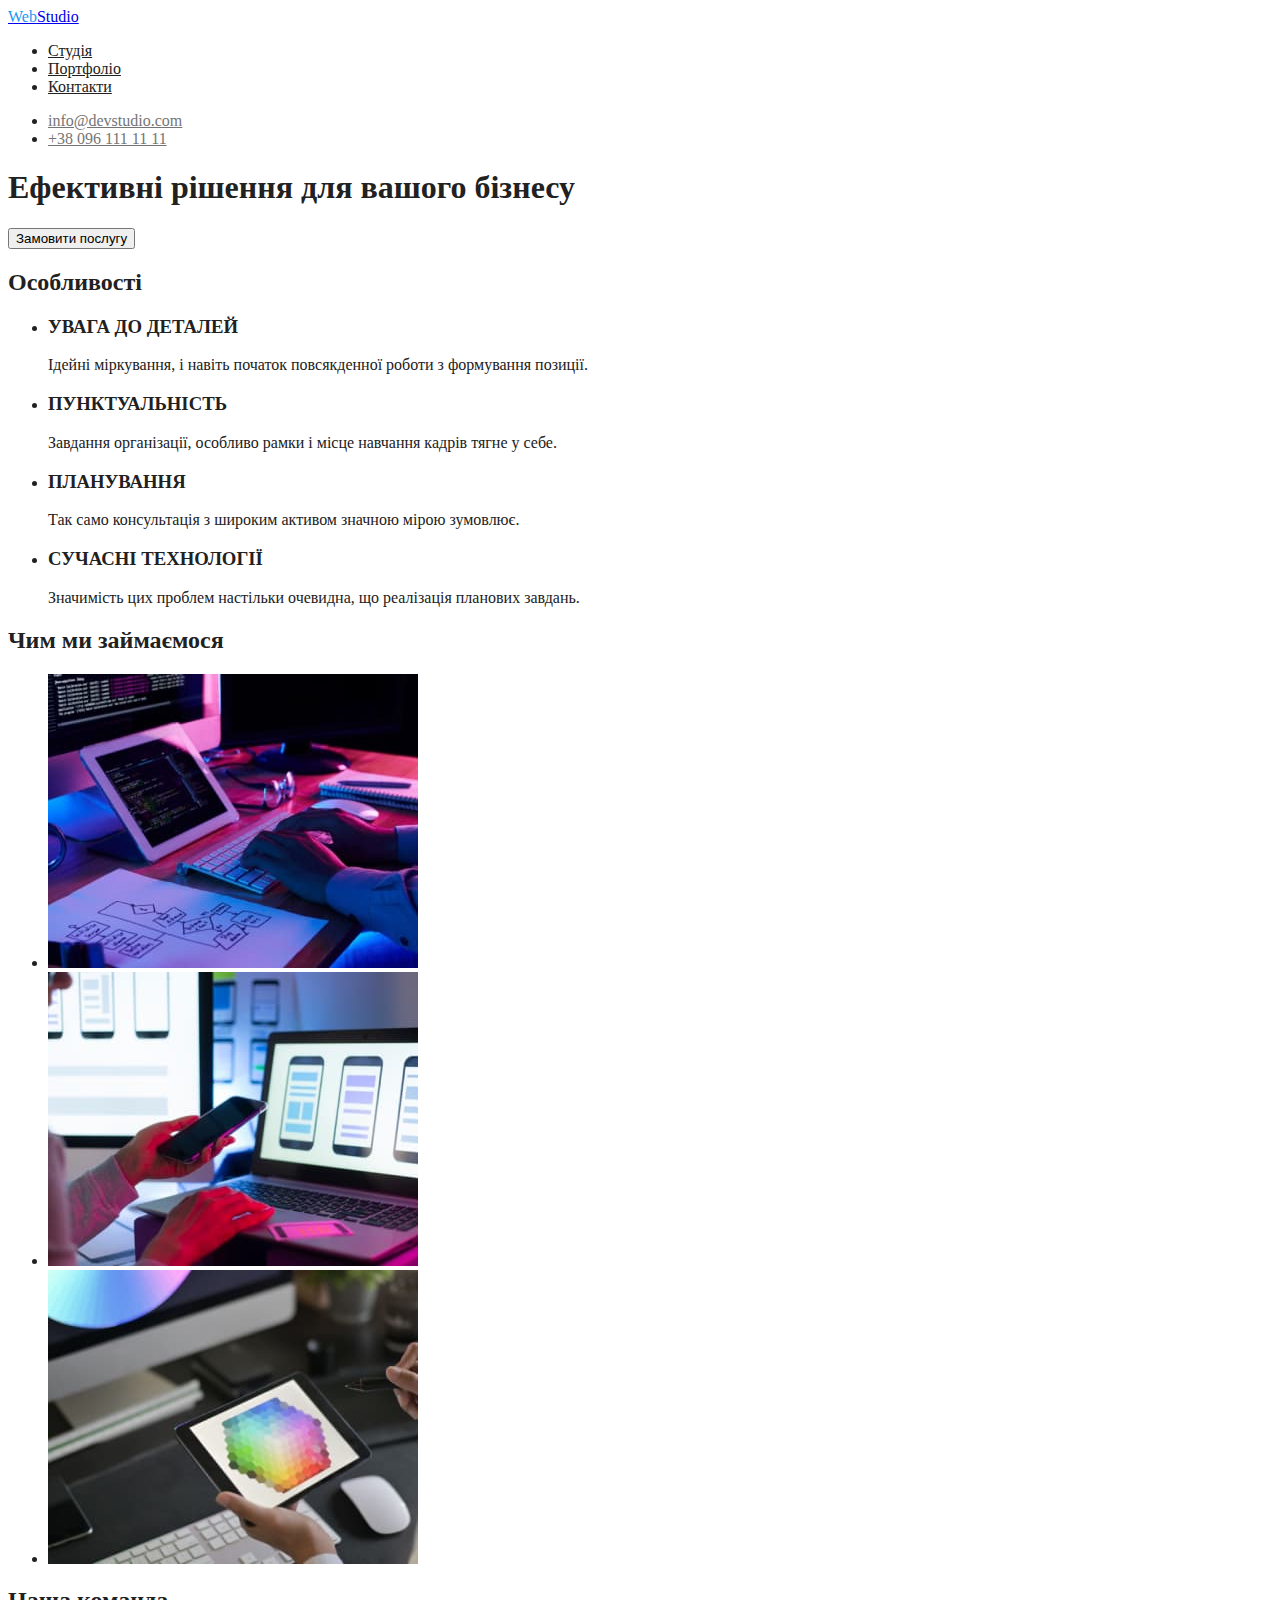
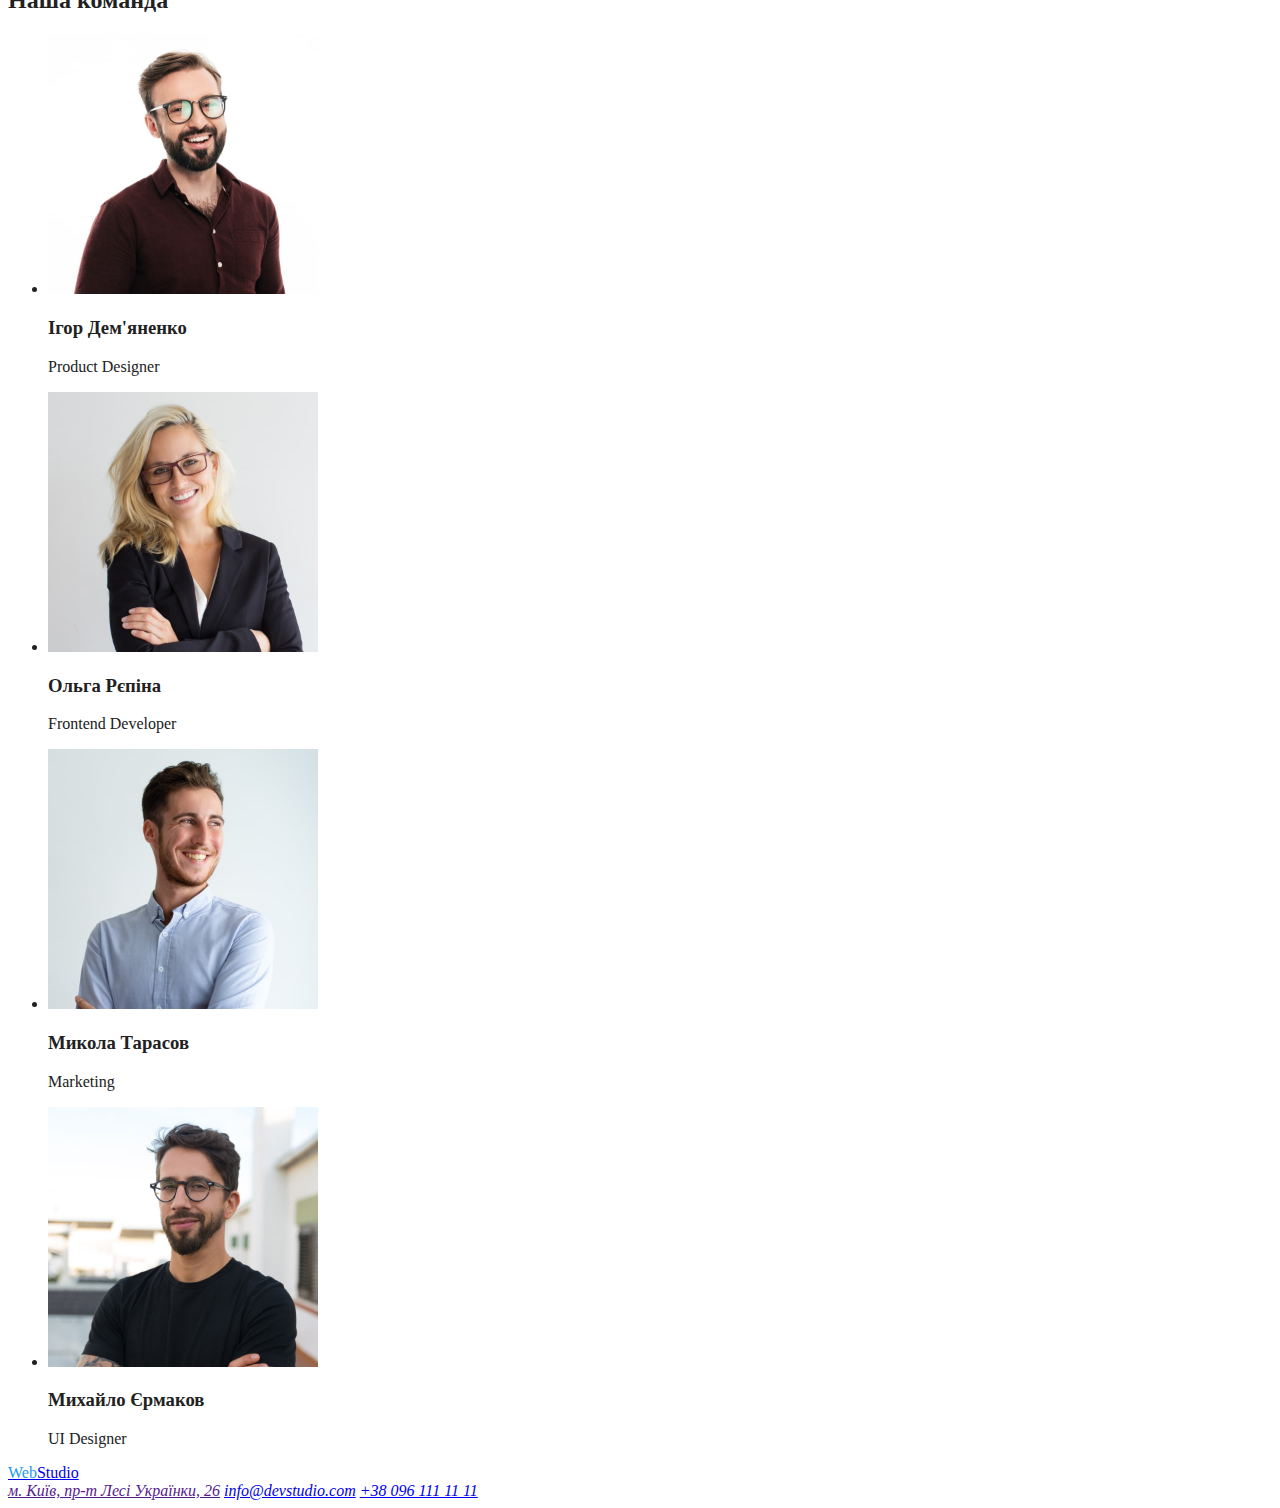
==== index.html @ 96203dfd "Update index.html" ====
<!DOCTYPE html>
<html lang="en">

<head>
  <meta charset="UTF-8" />
  <meta http-equiv="X-UA-Compatible" content="IE=edge" />
  <meta name="viewport" content="width=device-width, initial-scale=1.0" />
  <title>WebStudio</title>
  <link rel="stylesheet" href="./css/styles.css">
</head>

<body>
  <!-- Шапка -->
  <header>
    <a href="/"><span class="logo">Web</span><span class="logo-header">Studio</span></a>
    <nav>
      <ul>
        <li><a class="navigation" href="">Студія</a></li>
        <li><a class="navigation" href="">Портфоліо</a></li>
        <li><a class="navigation" href="">Контакти</a></li>
      </ul>
    </nav>
    <ul>
      <li><a class="contacts" href="mailto:info@devstudio.com">info@devstudio.com</a></li>
      <li><a class="contacts" href="tel:+380961111111">+38 096 111 11 11</a></li>
    </ul>
  </header>

  <!-- Головний контент -->

  <main>
    <section class="hero">
      <div>
        <h1 class="hero-title">Ефективні рішення для вашого бізнесу</h1>
        <button class="button" type="button">Замовити послугу</button>
      </div>
    </section>

    <!-- Блок Особливості -->

    <section class="section">
      <h2 class="section-title">Особливості</h2>
      <ul class="features">
        <li>
          <h3 class="feature-title">УВАГА ДО ДЕТАЛЕЙ</h3>
          <p class="feature-text">
            Ідейні міркування, і навіть початок повсякденної роботи з
            формування позиції.
          </p>
        </li>
        <li>
          <h3 class="feature-title">ПУНКТУАЛЬНІСТЬ</h3>
          <p class="feature-text">
            Завдання організації, особливо рамки і місце навчання кадрів тягне
            у себе.
          </p>
        </li>
        <li>
          <h3 class="feature-title">ПЛАНУВАННЯ</h3>
          <p class="feature-text">
            Так само консультація з широким активом значною мірою зумовлює.
          </p>
        </li>
        <li>
          <h3 class="feature-title">СУЧАСНІ ТЕХНОЛОГІЇ</h3>
          <p class="feature-text">
            Значимість цих проблем настільки очевидна, що реалізація планових
            завдань.
          </p>
        </li>
      </ul>
    </section>

    <!-- Блок Чим займаємось -->

    <section class="section">
      <h2 class="direction-title">Чим ми займаємося</h2>
      <ul>
        <li>
          <img src="./images/desktop.jpg" alt="Веб-дизайн для ПК" width="370" />
        </li>
        <li>
          <img src="./images/mobile.jpg" alt="Веб-дизайн для смартфонів" width="370" />
        </li>
        <li>
          <img src="./images/tab.jpg" alt="Веб-дизайн для планшетів" width="370" />
        </li>
      </ul>
    </section>

    <!-- Блок Наша команда -->

    <section class="section">
      <h2 class="team">Наша команда</h2>
      <ul>
        <li>
          <img src="./images/ihordemianenko.jpg" alt="Фото Ігор Дем'яненко" width="270" />
          <h3 class="team-title">Ігор Дем'яненко</h3>
          <p class="team-text">Product Designer</p>
        </li>
        <li>
          <img src="./images/olgarepina.jpg" alt="Фото Ольга Рєпіна" width="270" />
          <h3 class="team-title">Ольга Рєпіна</h3>
          <p class="team-text">Frontend Developer</p>
        </li>
        <li>
          <img src="./images/mykolatarasov.jpg" alt="Фото Микола Тарасов" width="270" />
          <h3 class="team-title">Микола Тарасов</h3>
          <p class="team-text">Marketing</p>
        </li>
        <li>
          <img src="./images/mykhailoermakov.jpg" alt="Фото Михайло Єрмаков" width="270" />
          <h3 class="team-title">Михайло Єрмаков</h3>
          <p class="team-text">UI Designer</p>
        </li>
      </ul>
    </section>
  </main>
  <!-- Футер -->
  <footer class="footer">
    <a href="/"><span class="logo">Web</span><span class="logo-footer">Studio</span></a>
    <address>
      <a class="footer-adress" href="">м. Київ, пр-т Лесі Українки, 26</a>
      <a class="footer-mail" href="mailto:info@devstudio.com">info@devstudio.com</a>
      <a class="footer-phone" href="tel:+380961111111">+38 096 111 11 11</a>
    </address>
  </footer>
</body>

</html>
---- css/styles.css ----
/* чорний колір заголовків #212121 */
/* білий колір тексту #FFFFFF */
/* чорний колір лого "Studio" #000000 */
/* синій колір акценту + лого "WEB" #2196F3 */
/* колір посилання і телефону в шапці + параграфи #757575 */
/* колір посилання і телефону в футер rgba(255, 255, 255, 0.6) */

:root {
	--maim-text-color: #212121;
	--accent-color: #2196f3;
	--logo-black: #000000;
	--white-color: #ffffff;
	--header-color: #757575;
	--footer-color: rgba(255, 255, 255, 0.6);
}

body {
	color: var(--maim-text-color);
}

/*  Шапка  */

.logo {
	color: var(--accent-color);
}

.navigation {
	color: var(--maim-text-color);
}

.contacts {
	color: var(--header-color);
}

.navigation:hover,
.navigation:focus,
.contacts:hover,
.contacts:focus {
	color: var(--accent-color);
}

/* Головний контент */

/* Блок Особливості */
.section-text {
	color: var(--header-color);
}
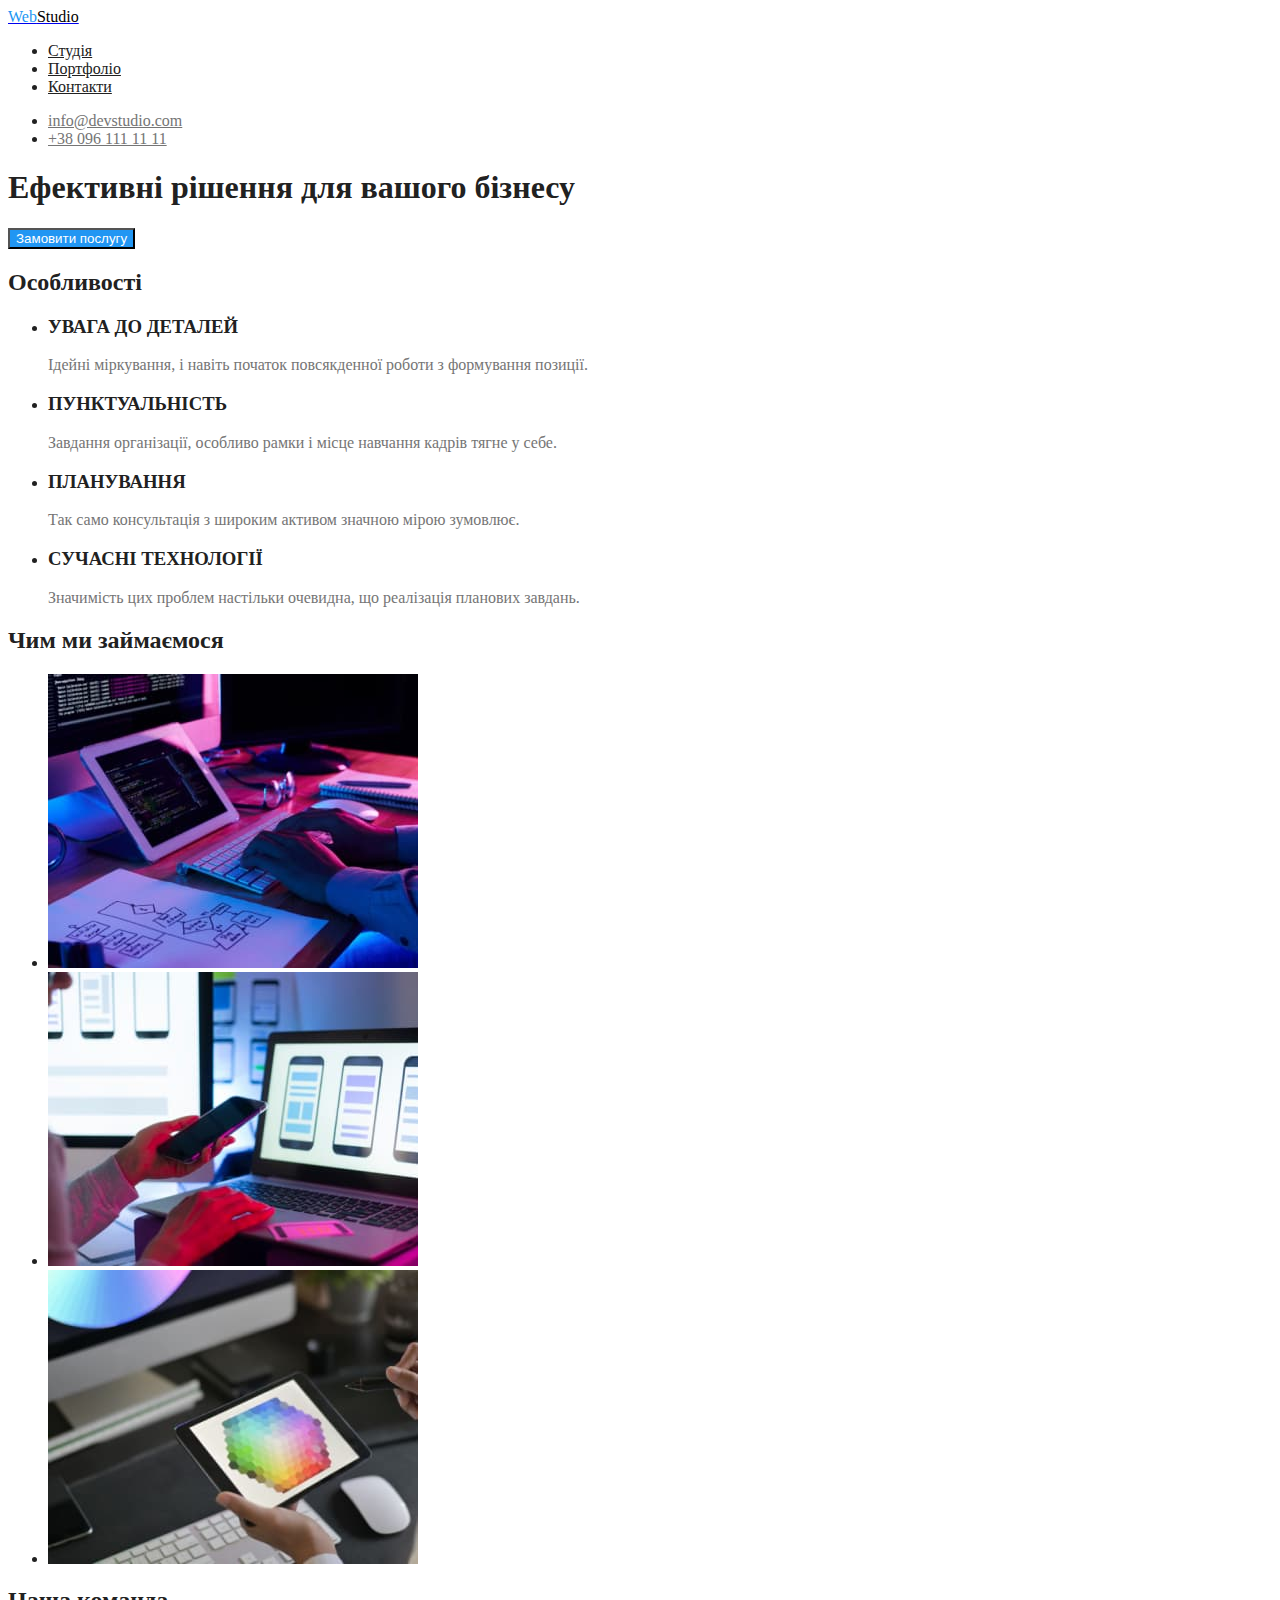
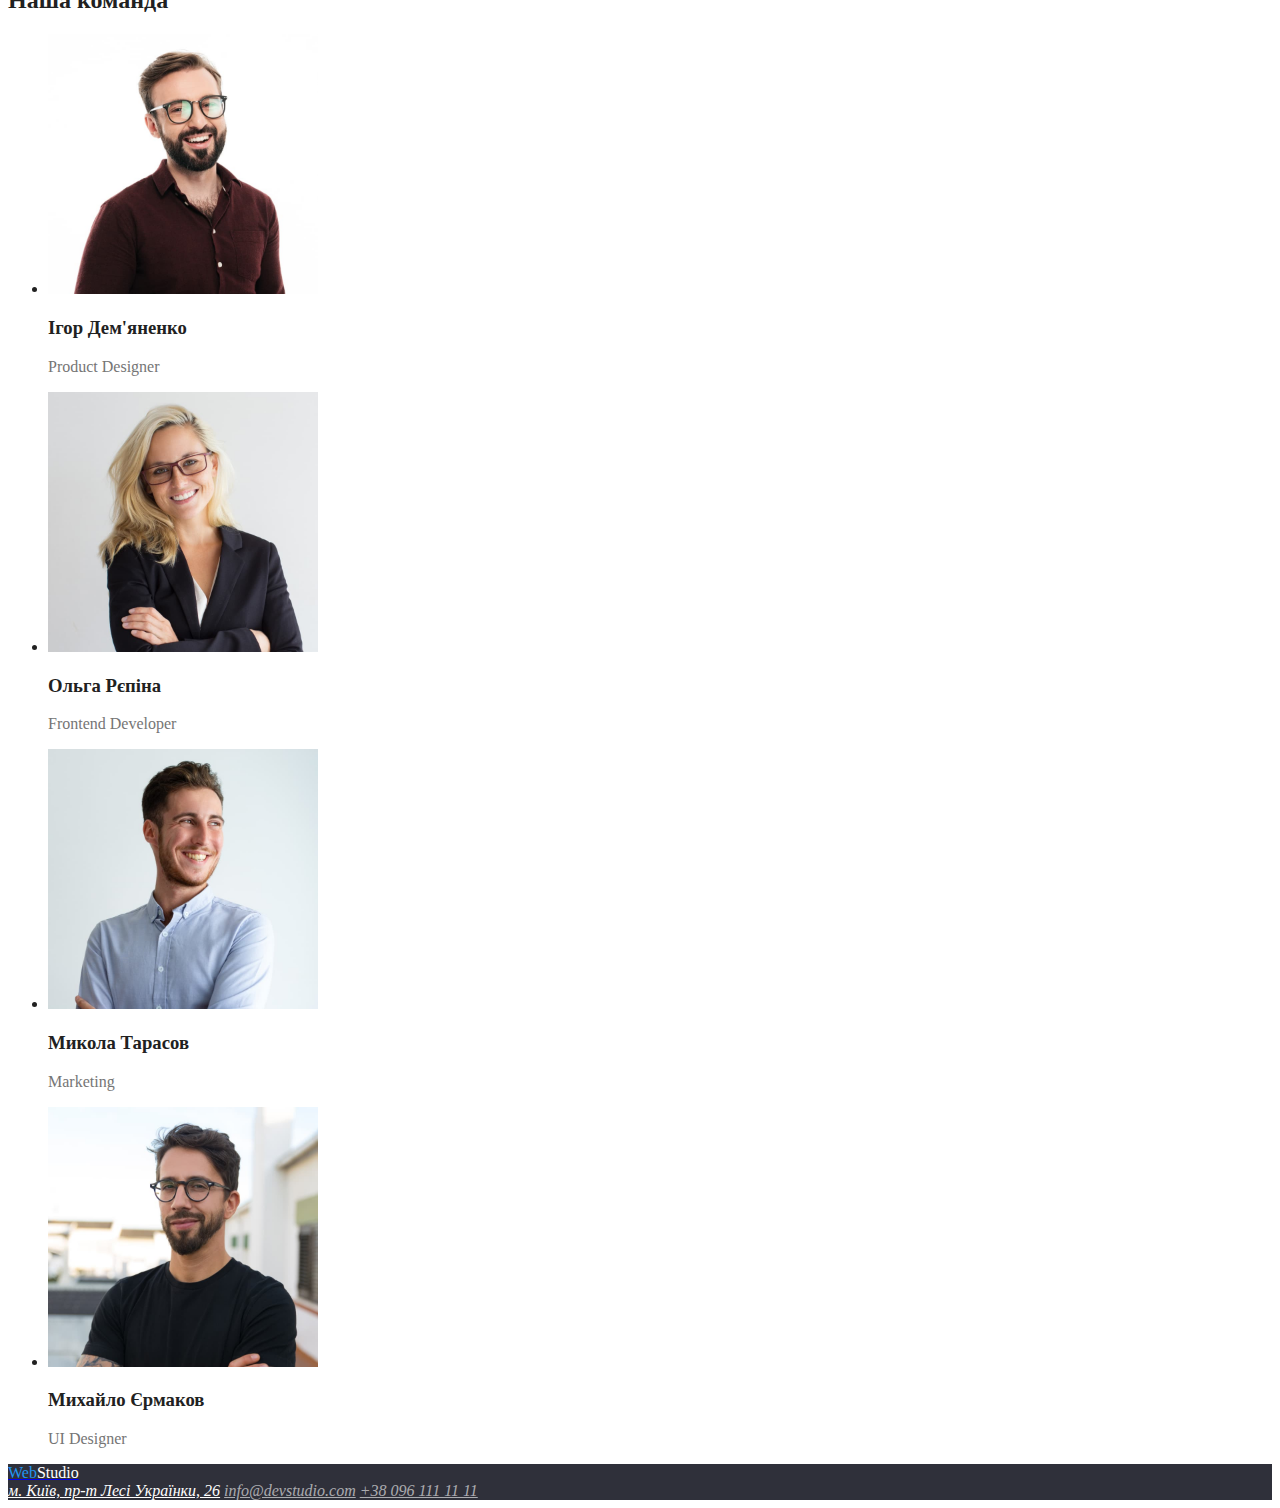
==== commit 18411e17: "Update index.html" ====
--- a/index.html
+++ b/index.html
@@ -10,13 +10,15 @@
 </head>
 
 <body>
+
   <!-- Шапка -->
+
   <header>
-    <a href="/"><span class="logo">Web</span><span class="logo-header">Studio</span></a>
+    <a href="./index.html"><span class="logo">Web</span><span class="logo-header">Studio</span></a>
     <nav>
       <ul>
-        <li><a class="navigation" href="">Студія</a></li>
-        <li><a class="navigation" href="">Портфоліо</a></li>
+        <li><a class="navigation" href="./index.html">Студія</a></li>
+        <li><a class="navigation" href="./portfolio.html">Портфоліо</a></li>
         <li><a class="navigation" href="">Контакти</a></li>
       </ul>
     </nav>
@@ -74,16 +76,16 @@
     <!-- Блок Чим займаємось -->
 
     <section class="section">
-      <h2 class="direction-title">Чим ми займаємося</h2>
+      <h2 class="section-title">Чим ми займаємося</h2>
       <ul>
         <li>
-          <img src="./images/desktop.jpg" alt="Веб-дизайн для ПК" width="370" />
+          <img src="./images/webstudio/desktop.jpg" alt="Веб-дизайн для ПК" width="370" />
         </li>
         <li>
-          <img src="./images/mobile.jpg" alt="Веб-дизайн для смартфонів" width="370" />
+          <img src="./images/webstudio/mobile.jpg" alt="Веб-дизайн для смартфонів" width="370" />
         </li>
         <li>
-          <img src="./images/tab.jpg" alt="Веб-дизайн для планшетів" width="370" />
+          <img src="./images/webstudio/tab.jpg" alt="Веб-дизайн для планшетів" width="370" />
         </li>
       </ul>
     </section>
@@ -91,32 +93,34 @@
     <!-- Блок Наша команда -->
 
     <section class="section">
-      <h2 class="team">Наша команда</h2>
-      <ul>
+      <h2 class="section-title">Наша команда</h2>
+      <ul class="team">
         <li>
-          <img src="./images/ihordemianenko.jpg" alt="Фото Ігор Дем'яненко" width="270" />
+          <img src="./images/webstudio/ihordemianenko.jpg" alt="Фото Ігор Дем'яненко" width="270" />
           <h3 class="team-title">Ігор Дем'яненко</h3>
           <p class="team-text">Product Designer</p>
         </li>
         <li>
-          <img src="./images/olgarepina.jpg" alt="Фото Ольга Рєпіна" width="270" />
+          <img src="./images/webstudio/olgarepina.jpg" alt="Фото Ольга Рєпіна" width="270" />
           <h3 class="team-title">Ольга Рєпіна</h3>
           <p class="team-text">Frontend Developer</p>
         </li>
         <li>
-          <img src="./images/mykolatarasov.jpg" alt="Фото Микола Тарасов" width="270" />
+          <img src="./images/webstudio/mykolatarasov.jpg" alt="Фото Микола Тарасов" width="270" />
           <h3 class="team-title">Микола Тарасов</h3>
           <p class="team-text">Marketing</p>
         </li>
         <li>
-          <img src="./images/mykhailoermakov.jpg" alt="Фото Михайло Єрмаков" width="270" />
+          <img src="./images/webstudio/mykhailoermakov.jpg" alt="Фото Михайло Єрмаков" width="270" />
           <h3 class="team-title">Михайло Єрмаков</h3>
           <p class="team-text">UI Designer</p>
         </li>
       </ul>
     </section>
   </main>
+
   <!-- Футер -->
+
   <footer class="footer">
     <a href="/"><span class="logo">Web</span><span class="logo-footer">Studio</span></a>
     <address>
--- a/css/styles.css
+++ b/css/styles.css
@@ -6,32 +6,35 @@
 /* колір посилання і телефону в футер rgba(255, 255, 255, 0.6) */
 
 :root {
-	--maim-text-color: #212121;
+	--main-color: #212121;
 	--accent-color: #2196f3;
-	--logo-black: #000000;
+	--logo-header: #000000;
 	--white-color: #ffffff;
-	--header-color: #757575;
-	--footer-color: rgba(255, 255, 255, 0.6);
+	--background-color: #f5f4fa;
+	--header-paragraph-color: #757575;
+	--white-trasparent: rgba(255, 255, 255, 0.6);
+	--footer-background-color: #2f303a;
 }
 
 body {
-	color: var(--maim-text-color);
+	color: var(--main-color);
 }
 
 /*  Шапка  */
 
-.logo {
-	color: var(--accent-color);
+.logo-header {
+	color: var(--logo-header);
 }
 
 .navigation {
-	color: var(--maim-text-color);
+	color: var(--main-color);
 }
 
 .contacts {
-	color: var(--header-color);
+	color: var(--header-paragraph-color);
 }
 
+.logo,
 .navigation:hover,
 .navigation:focus,
 .contacts:hover,
@@ -41,7 +44,34 @@
 
 /* Головний контент */
 
+.button {
+	color: var(--white-color);
+	background-color: var(--accent-color);
+}
 /* Блок Особливості */
-.section-text {
-	color: var(--header-color);
+
+.feature-text {
+	color: var(--header-paragraph-color);
 }
+
+/* Блок Чим займаємось */
+
+/* Наша команда */
+
+.team-text {
+	color: var(--header-paragraph-color);
+}
+
+/* Футер */
+.footer {
+	background-color: var(--footer-background-color);
+}
+.logo-footer,
+.footer-adress {
+	color: var(--white-color);
+}
+
+.footer-mail,
+.footer-phone {
+	color: var(--white-trasparent);
+}
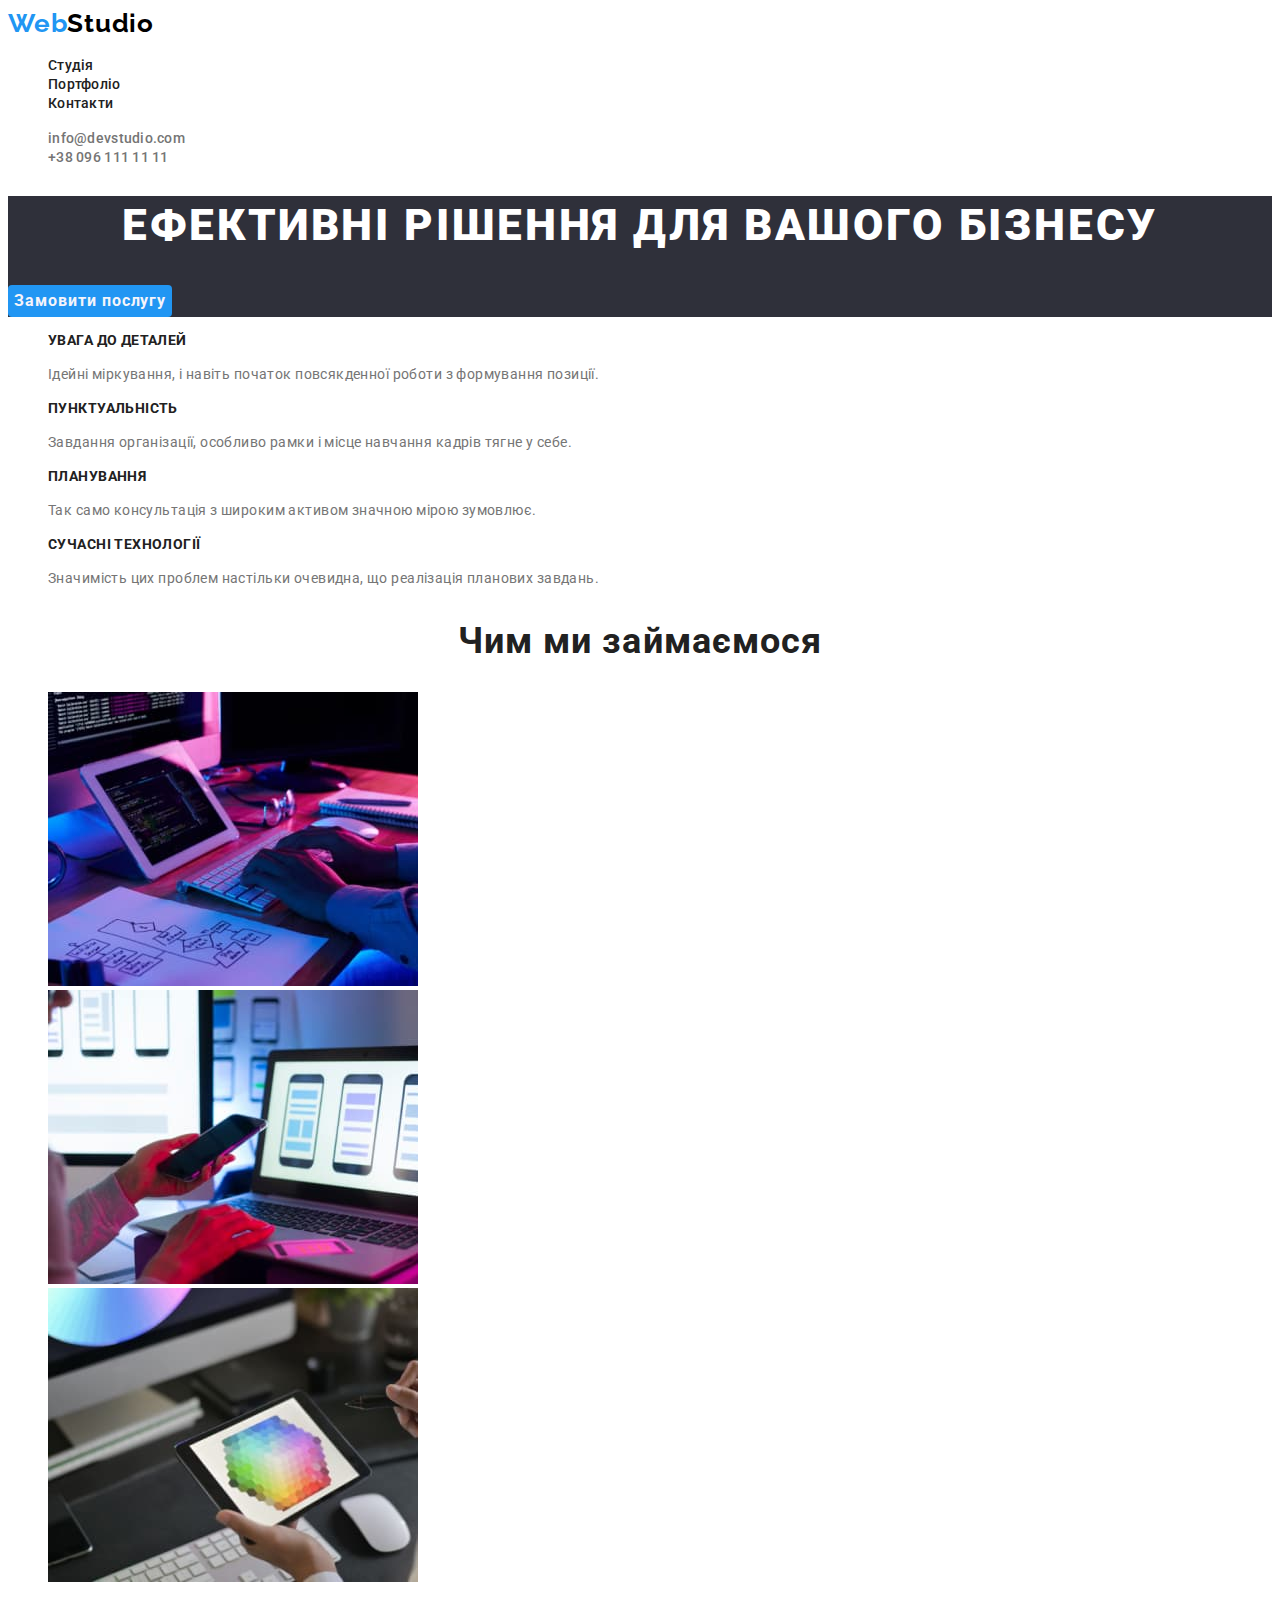
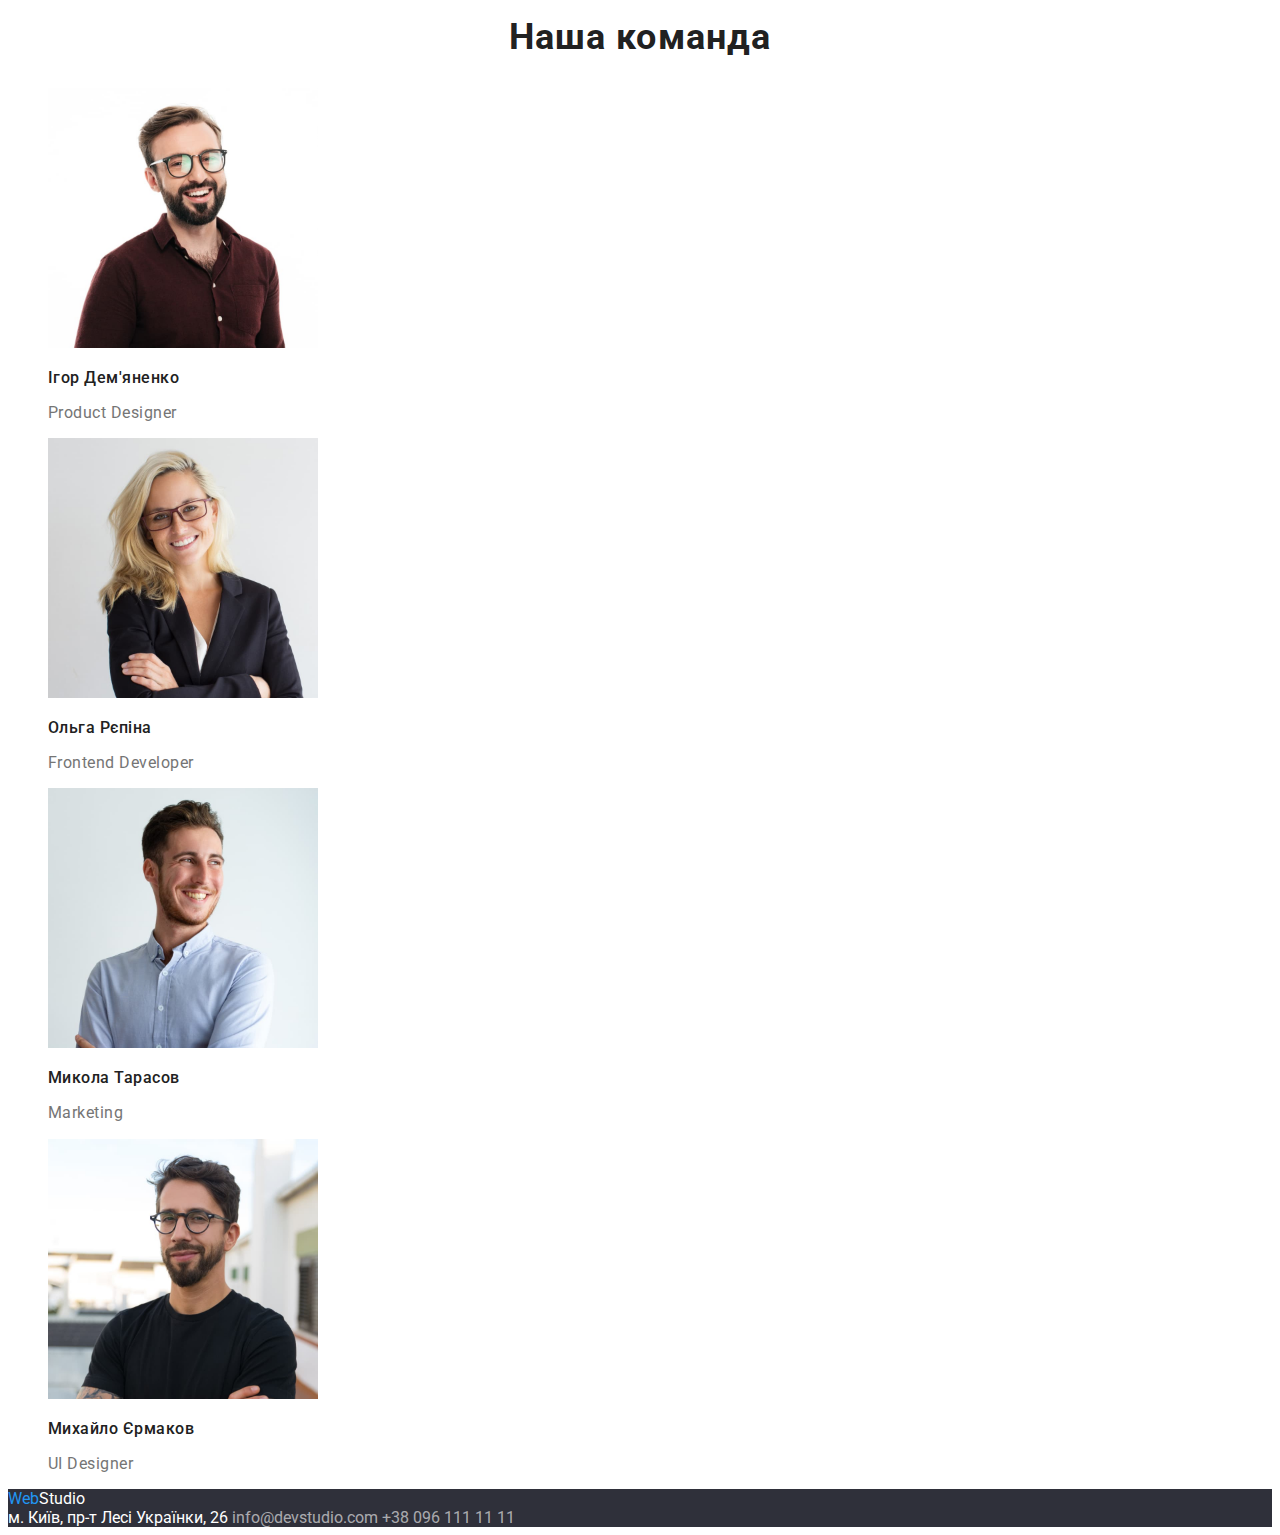
==== commit 4c48810a: "Зміна імен класів за семантикою" ====
--- a/index.html
+++ b/index.html
@@ -7,42 +7,46 @@
   <meta name="viewport" content="width=device-width, initial-scale=1.0" />
   <title>WebStudio</title>
   <link rel="stylesheet" href="./css/styles.css">
+  <link rel="preconnect" href="https://fonts.googleapis.com">
+  <link rel="preconnect" href="https://fonts.gstatic.com" crossorigin>
+  <link href="https://fonts.googleapis.com/css2?family=Raleway:wght@700&family=Roboto:wght@400;500;700;900&display=swap"
+    rel="stylesheet">
 </head>
 
 <body>
 
   <!-- Шапка -->
 
-  <header>
-    <a href="./index.html"><span class="logo">Web</span><span class="logo-header">Studio</span></a>
+  <header class="header">
+    <a class="header-logo link" href="./index.html"><span class="logo-accent">Web</span>Studio</a>
     <nav>
-      <ul>
-        <li><a class="navigation" href="./index.html">Студія</a></li>
-        <li><a class="navigation" href="./portfolio.html">Портфоліо</a></li>
-        <li><a class="navigation" href="">Контакти</a></li>
+      <ul class="list">
+        <li><a class="header-navigation link" href="./index.html">Студія</a></li>
+        <li><a class="header-navigation link" href="./portfolio.html">Портфоліо</a></li>
+        <li><a class="header-navigation link" href="">Контакти</a></li>
       </ul>
     </nav>
-    <ul>
-      <li><a class="contacts" href="mailto:info@devstudio.com">info@devstudio.com</a></li>
-      <li><a class="contacts" href="tel:+380961111111">+38 096 111 11 11</a></li>
+    <ul class="list">
+      <li><a class="header-contacts link" href="mailto:info@devstudio.com">info@devstudio.com</a></li>
+      <li><a class="header-contacts link" href="tel:+380961111111">+38 096 111 11 11</a></li>
     </ul>
   </header>
 
-  <!-- Головний контент -->
+  <!-- Герой -->
 
   <main>
     <section class="hero">
-      <div>
+      <div class="background">
         <h1 class="hero-title">Ефективні рішення для вашого бізнесу</h1>
-        <button class="button" type="button">Замовити послугу</button>
+        <button class="hero-button" type="button">Замовити послугу</button>
       </div>
     </section>
 
     <!-- Блок Особливості -->
 
     <section class="section">
-      <h2 class="section-title">Особливості</h2>
-      <ul class="features">
+      <h2 class="section-title hidden-title">Особливості</h2>
+      <ul class="features list">
         <li>
           <h3 class="feature-title">УВАГА ДО ДЕТАЛЕЙ</h3>
           <p class="feature-text">
@@ -73,11 +77,11 @@
       </ul>
     </section>
 
-    <!-- Блок Чим займаємось -->
+    <!-- Блок Чим ми займаємось -->
 
     <section class="section">
       <h2 class="section-title">Чим ми займаємося</h2>
-      <ul>
+      <ul class="activities list">
         <li>
           <img src="./images/webstudio/desktop.jpg" alt="Веб-дизайн для ПК" width="370" />
         </li>
@@ -94,7 +98,7 @@
 
     <section class="section">
       <h2 class="section-title">Наша команда</h2>
-      <ul class="team">
+      <ul class="team list">
         <li>
           <img src="./images/webstudio/ihordemianenko.jpg" alt="Фото Ігор Дем'яненко" width="270" />
           <h3 class="team-title">Ігор Дем'яненко</h3>
@@ -122,11 +126,11 @@
   <!-- Футер -->
 
   <footer class="footer">
-    <a href="/"><span class="logo">Web</span><span class="logo-footer">Studio</span></a>
-    <address>
-      <a class="footer-adress" href="">м. Київ, пр-т Лесі Українки, 26</a>
-      <a class="footer-mail" href="mailto:info@devstudio.com">info@devstudio.com</a>
-      <a class="footer-phone" href="tel:+380961111111">+38 096 111 11 11</a>
+    <a class="footer-logo link" href="/"><span class="logo-accent">Web</span>Studio</a>
+    <address class="adress">
+      <a class="footer-adress link" href="https://goo.gl/maps/ipA3boGMYqaAEkKq8">м. Київ, пр-т Лесі Українки, 26</a>
+      <a class="footer-mail link" href="mailto:info@devstudio.com">info@devstudio.com</a>
+      <a class="footer-phone link" href="tel:+380961111111">+38 096 111 11 11</a>
     </address>
   </footer>
 </body>
--- a/css/styles.css
+++ b/css/styles.css
@@ -3,70 +3,156 @@
 /* чорний колір лого "Studio" #000000 */
 /* синій колір акценту + лого "WEB" #2196F3 */
 /* колір посилання і телефону в шапці + параграфи #757575 */
-/* колір посилання і телефону в футер rgba(255, 255, 255, 0.6) */
+/* колір посилання і телефону в футері rgba(255, 255, 255, 0.6) */
 
 :root {
-	--main-color: #212121;
-	--accent-color: #2196f3;
+	--main-text: #212121;
+	--accent: #2196f3;
 	--logo-header: #000000;
 	--white-color: #ffffff;
 	--background-color: #f5f4fa;
-	--header-paragraph-color: #757575;
+	--secondary-text: #757575;
 	--white-trasparent: rgba(255, 255, 255, 0.6);
 	--footer-background-color: #2f303a;
 }
 
 body {
-	color: var(--main-color);
+	font-family: Roboto, sans-serif;
+	color: var(--main-text);
+}
+
+.list {
+	list-style: none;
+}
+
+.link {
+	text-decoration: none;
+	font-style: normal;
+}
+
+.link:hover,
+.link:active {
+	color: var(--accent);
+}
+
+.section-title {
+	font-weight: 700;
+	font-size: 36px;
+	line-height: 1.17;
+	text-align: center;
+	letter-spacing: 0.03em;
 }
 
 /*  Шапка  */
 
-.logo-header {
+.header-logo {
 	color: var(--logo-header);
-}
-
-.navigation {
-	color: var(--main-color);
-}
-
-.contacts {
-	color: var(--header-paragraph-color);
-}
-
-.logo,
-.navigation:hover,
-.navigation:focus,
-.contacts:hover,
-.contacts:focus {
-	color: var(--accent-color);
-}
-
-/* Головний контент */
-
-.button {
-	color: var(--white-color);
-	background-color: var(--accent-color);
-}
+	font-family: Raleway, sans-serif;
+	font-weight: 700;
+	font-size: 26px;
+	line-height: 1.2;
+	letter-spacing: 0.03em;
+}
+
+.logo-accent {
+	color: var(--accent);
+}
+
+.header-navigation {
+	color: var(--main-text);
+}
+
+.header-contacts {
+	color: var(--secondary-text);
+}
+
+.header-navigation,
+.header-contacts {
+	font-weight: 500;
+	font-size: 14px;
+	line-height: 1.14;
+	letter-spacing: 0.02em;
+}
+
+/* Герой */
+
+.background {
+	background-color: var(--footer-background-color);
+}
+
+.hero-title {
+	font-weight: 900;
+	font-size: 44px;
+	line-height: 1.36;
+	text-align: center;
+	letter-spacing: 0.06em;
+	text-transform: uppercase;
+	color: var(--white-color);
+}
+
+.hero-button {
+	font-family: Roboto, sans-serif;
+	font-weight: 700;
+	font-size: 16px;
+	line-height: 1.88;
+	display: flex;
+	align-items: center;
+	text-align: center;
+	letter-spacing: 0.06em;
+	color: var(--background-color);
+	background: var(--accent);
+	border-radius: 4px;
+	border: 0;
+}
+
 /* Блок Особливості */
 
+.hidden-title {
+	display: none;
+}
+
+.feature-title {
+	font-weight: 700;
+	font-size: 14px;
+	line-height: 1.14;
+	letter-spacing: 0.03em;
+	text-transform: uppercase;
+}
+
 .feature-text {
-	color: var(--header-paragraph-color);
-}
-
-/* Блок Чим займаємось */
+	color: var(--secondary-text);
+	font-weight: 400;
+	font-size: 14px;
+	line-height: 1.71;
+	letter-spacing: 0.03em;
+}
+
+/* Блок Чим ми займаємось */
 
 /* Наша команда */
 
+.team-title {
+	color: var(--main-text);
+	font-weight: 500;
+	font-size: 16px;
+	line-height: 1.19;
+	letter-spacing: 0.03em;
+}
+
 .team-text {
-	color: var(--header-paragraph-color);
+	color: var(--secondary-text);
+	font-weight: 400;
+	font-size: 16px;
+	line-height: 1.19;
+	letter-spacing: 0.03em;
 }
 
 /* Футер */
-.footer {
-	background-color: var(--footer-background-color);
-}
-.logo-footer,
+
+.footer-logo {
+	color: var(--white-color);
+}
+
 .footer-adress {
 	color: var(--white-color);
 }
@@ -75,3 +161,51 @@
 .footer-phone {
 	color: var(--white-trasparent);
 }
+
+.footer {
+	background-color: var(--footer-background-color);
+}
+
+/* Портфоліо */
+
+.filter {
+	font-family: Roboto, sans-serif;
+	color: var(--main-text);
+	font-weight: 500;
+	font-size: 16px;
+	line-height: 1.62;
+	text-align: center;
+	letter-spacing: 0.03em;
+	background: var(--background-color);
+	border-radius: 4px;
+	border: 0;
+}
+
+.filter:hover,
+.filter:focus {
+	font-family: Roboto, sans-serif;
+	color: var(--white-color);
+	font-weight: 500;
+	font-size: 16px;
+	line-height: 1.62;
+	text-align: center;
+	letter-spacing: 0.03em;
+	background: var(--accent);
+	border-radius: 4px;
+}
+
+.list-title {
+	color: var(--main-text);
+	font-weight: 700;
+	font-size: 18px;
+	line-height: 2;
+	letter-spacing: 0.06em;
+}
+
+.list-text {
+	color: var(--secondary-text);
+	font-weight: 400;
+	font-size: 16px;
+	line-height: 1.88;
+	letter-spacing: 0.03em;
+}
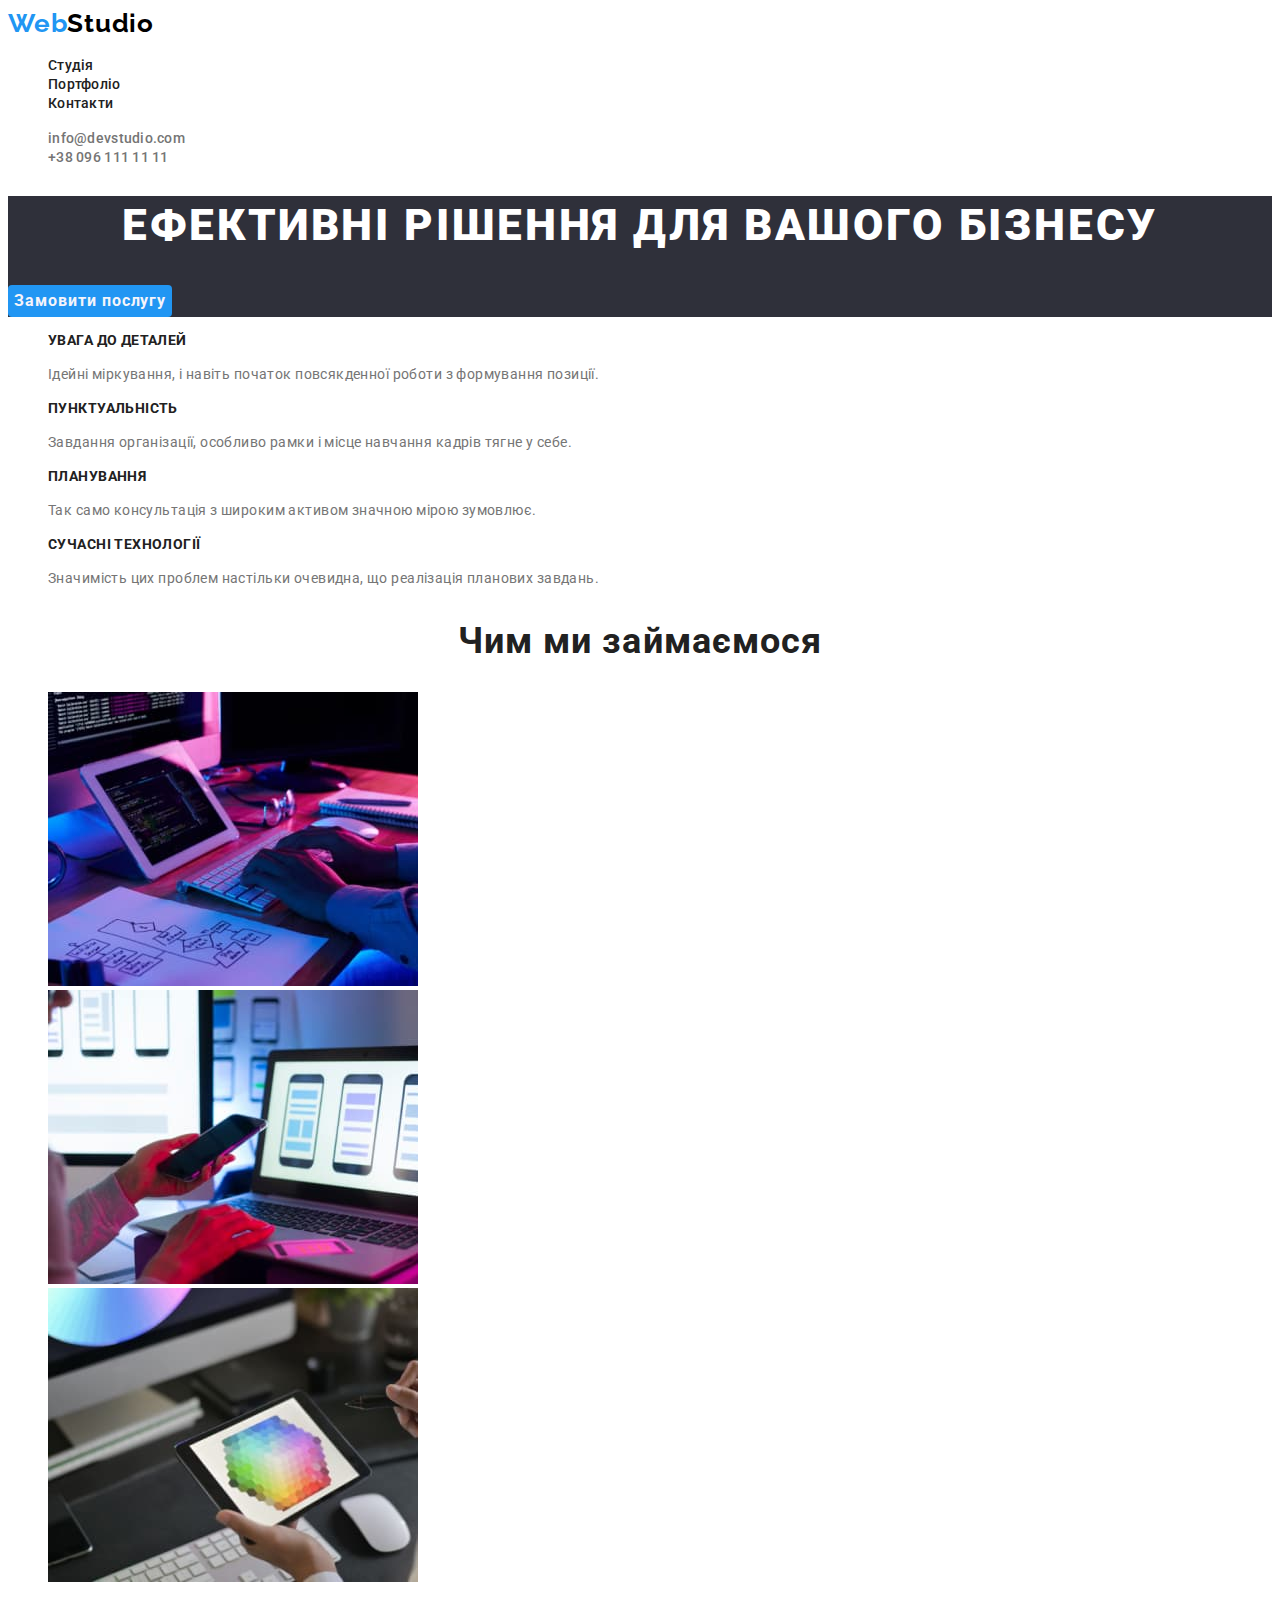
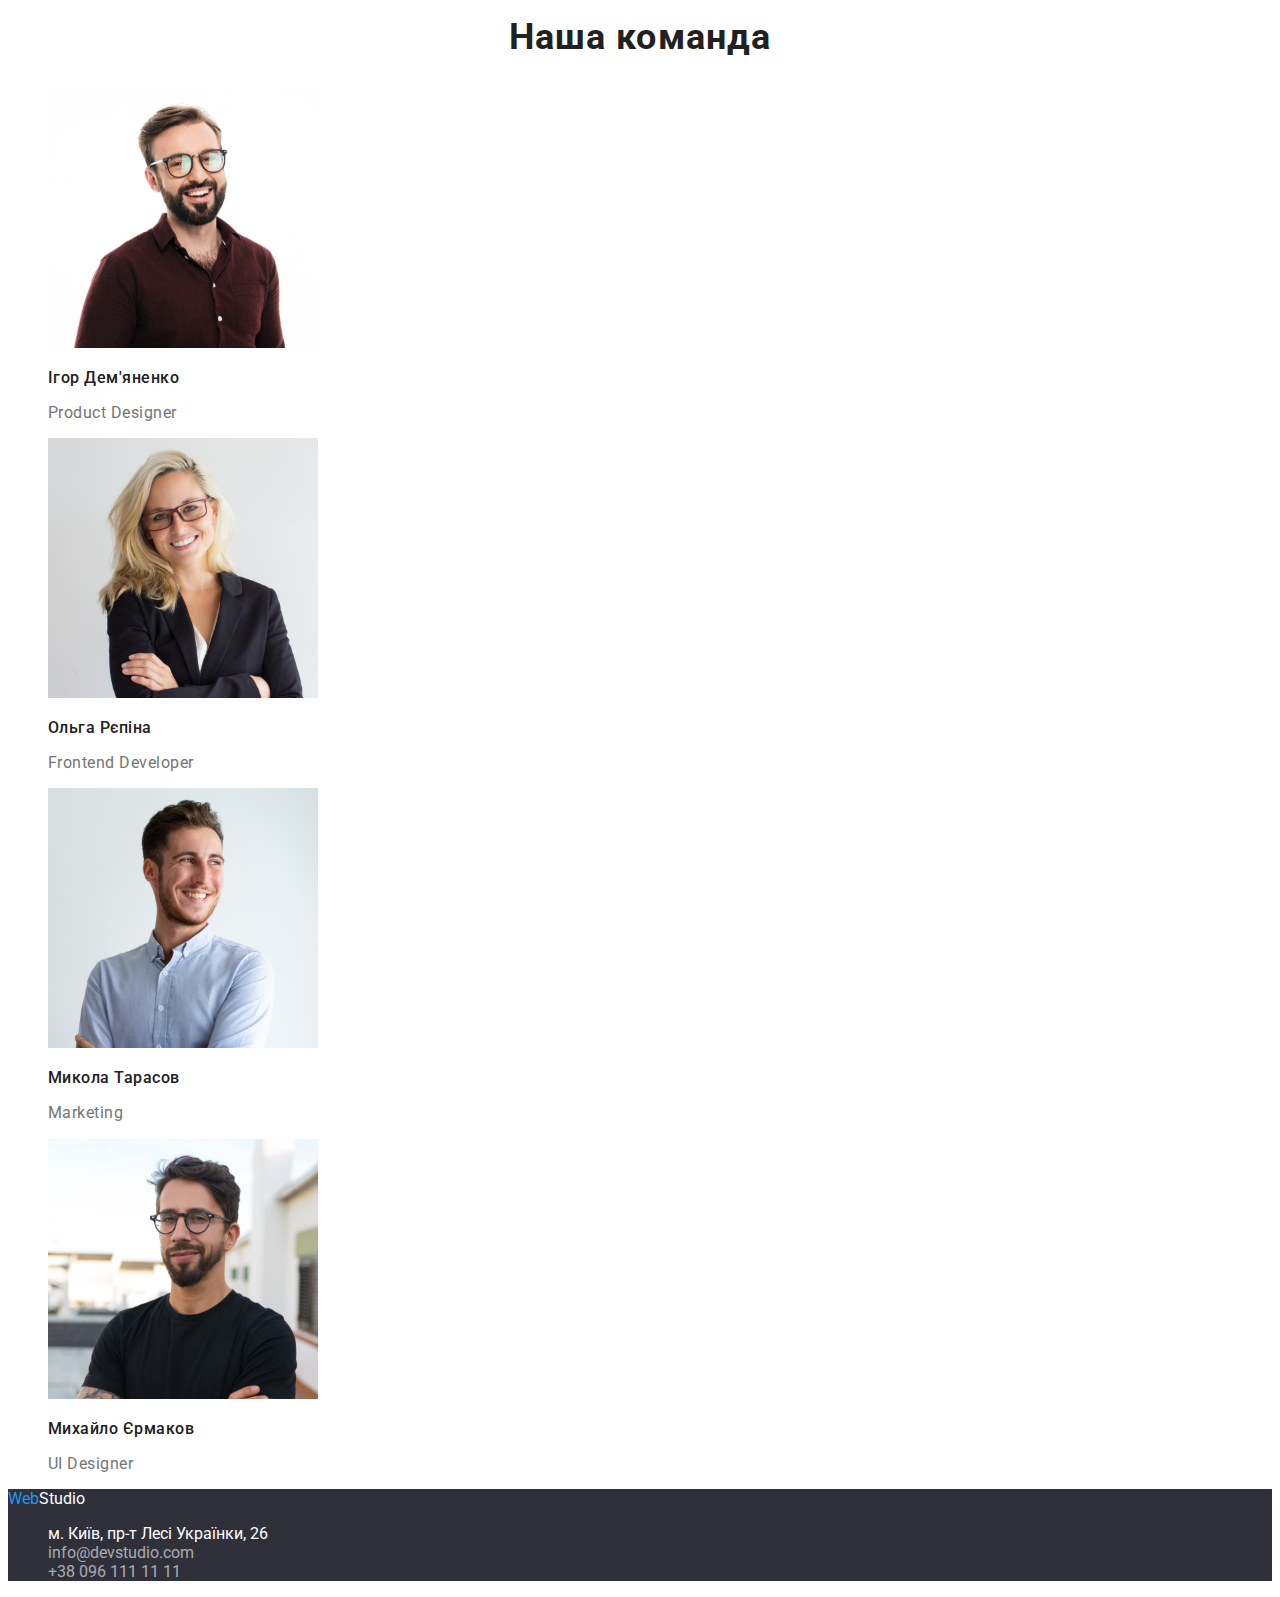
==== commit b3bc1467: "update index.html" ====
--- a/index.html
+++ b/index.html
@@ -128,9 +128,13 @@
   <footer class="footer">
     <a class="footer-logo link" href="/"><span class="logo-accent">Web</span>Studio</a>
     <address class="adress">
-      <a class="footer-adress link" href="https://goo.gl/maps/ipA3boGMYqaAEkKq8">м. Київ, пр-т Лесі Українки, 26</a>
-      <a class="footer-mail link" href="mailto:info@devstudio.com">info@devstudio.com</a>
-      <a class="footer-phone link" href="tel:+380961111111">+38 096 111 11 11</a>
+      <ul class="list">
+        <li><a class="footer-adress link" href="https://goo.gl/maps/ipA3boGMYqaAEkKq8">м. Київ, пр-т Лесі Українки,
+            26</a></li>
+        <li><a class="footer-mail link" href="mailto:info@devstudio.com">info@devstudio.com</a></li>
+        <li><a class="footer-phone link" href="tel:+380961111111">+38 096 111 11 11</a></li>
+      </ul>
+
     </address>
   </footer>
 </body>
--- a/css/styles.css
+++ b/css/styles.css
@@ -194,7 +194,7 @@
 	border-radius: 4px;
 }
 
-.list-title {
+.portfolio-title {
 	color: var(--main-text);
 	font-weight: 700;
 	font-size: 18px;
@@ -202,7 +202,7 @@
 	letter-spacing: 0.06em;
 }
 
-.list-text {
+.portfolio-text {
 	color: var(--secondary-text);
 	font-weight: 400;
 	font-size: 16px;
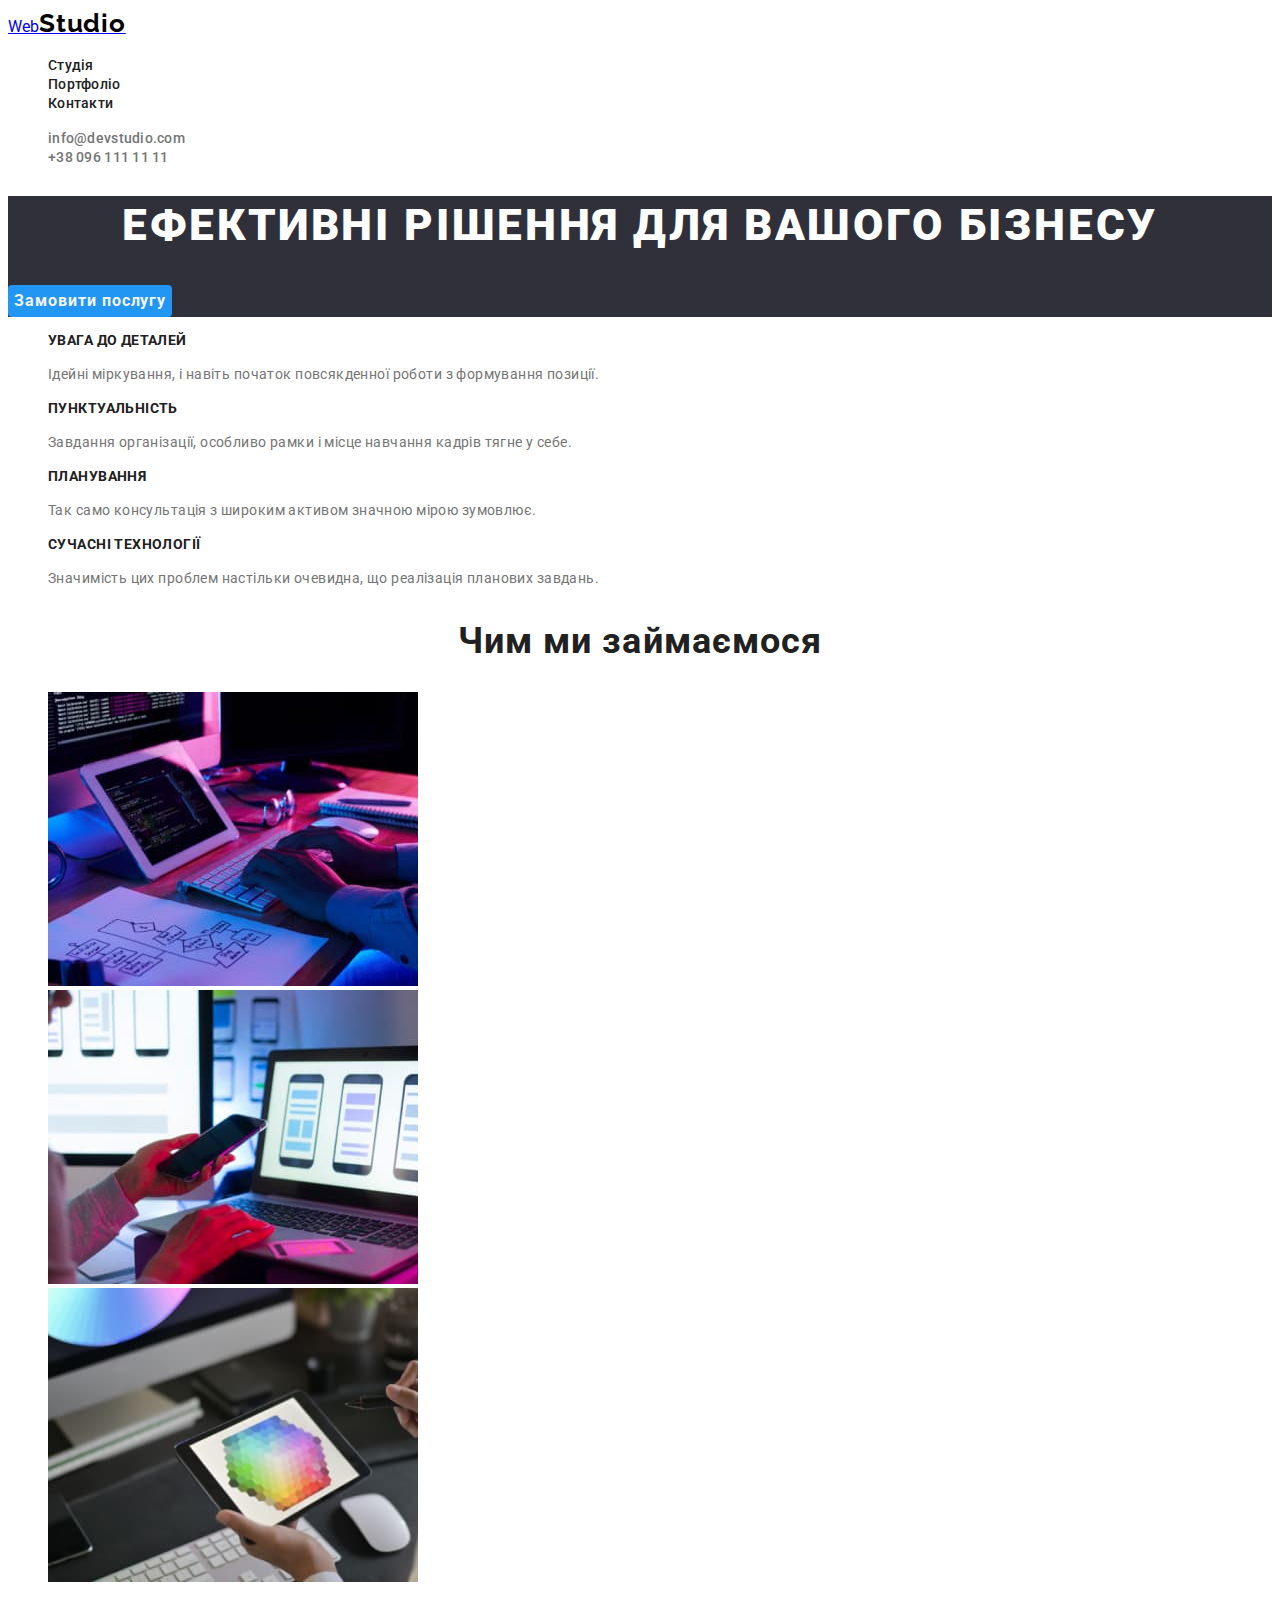
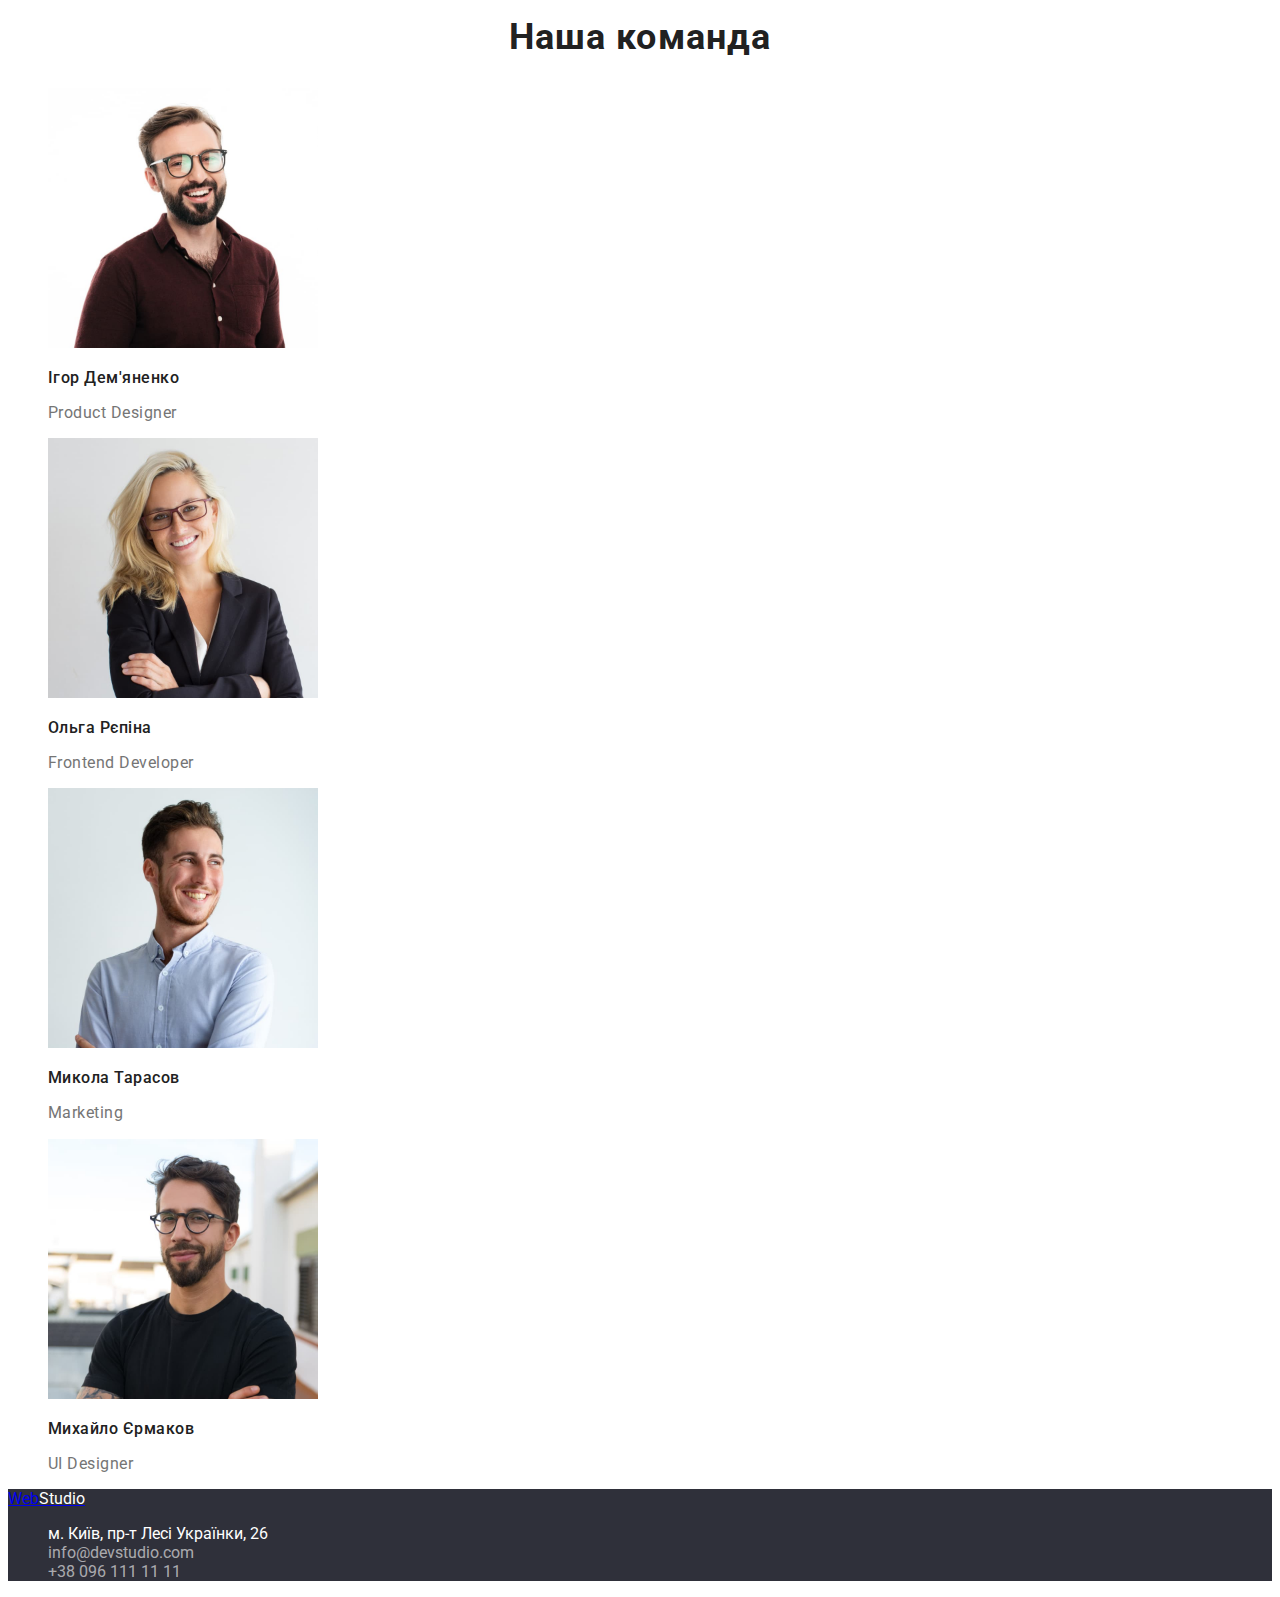
==== commit 616f3e58: "logo class correction" ====
--- a/index.html
+++ b/index.html
@@ -18,7 +18,7 @@
   <!-- Шапка -->
 
   <header class="header">
-    <a class="header-logo link" href="./index.html"><span class="logo-accent">Web</span>Studio</a>
+    <a class="logo" href="./index.html">Web<span class="header-logo">Studio</span></a>
     <nav>
       <ul class="list">
         <li><a class="header-navigation link" href="./index.html">Студія</a></li>
@@ -126,7 +126,7 @@
   <!-- Футер -->
 
   <footer class="footer">
-    <a class="footer-logo link" href="/"><span class="logo-accent">Web</span>Studio</a>
+    <a class="logo" href="./index.html">Web<span class="footer-logo">Studio</span></a>
     <address class="adress">
       <ul class="list">
         <li><a class="footer-adress link" href="https://goo.gl/maps/ipA3boGMYqaAEkKq8">м. Київ, пр-т Лесі Українки,
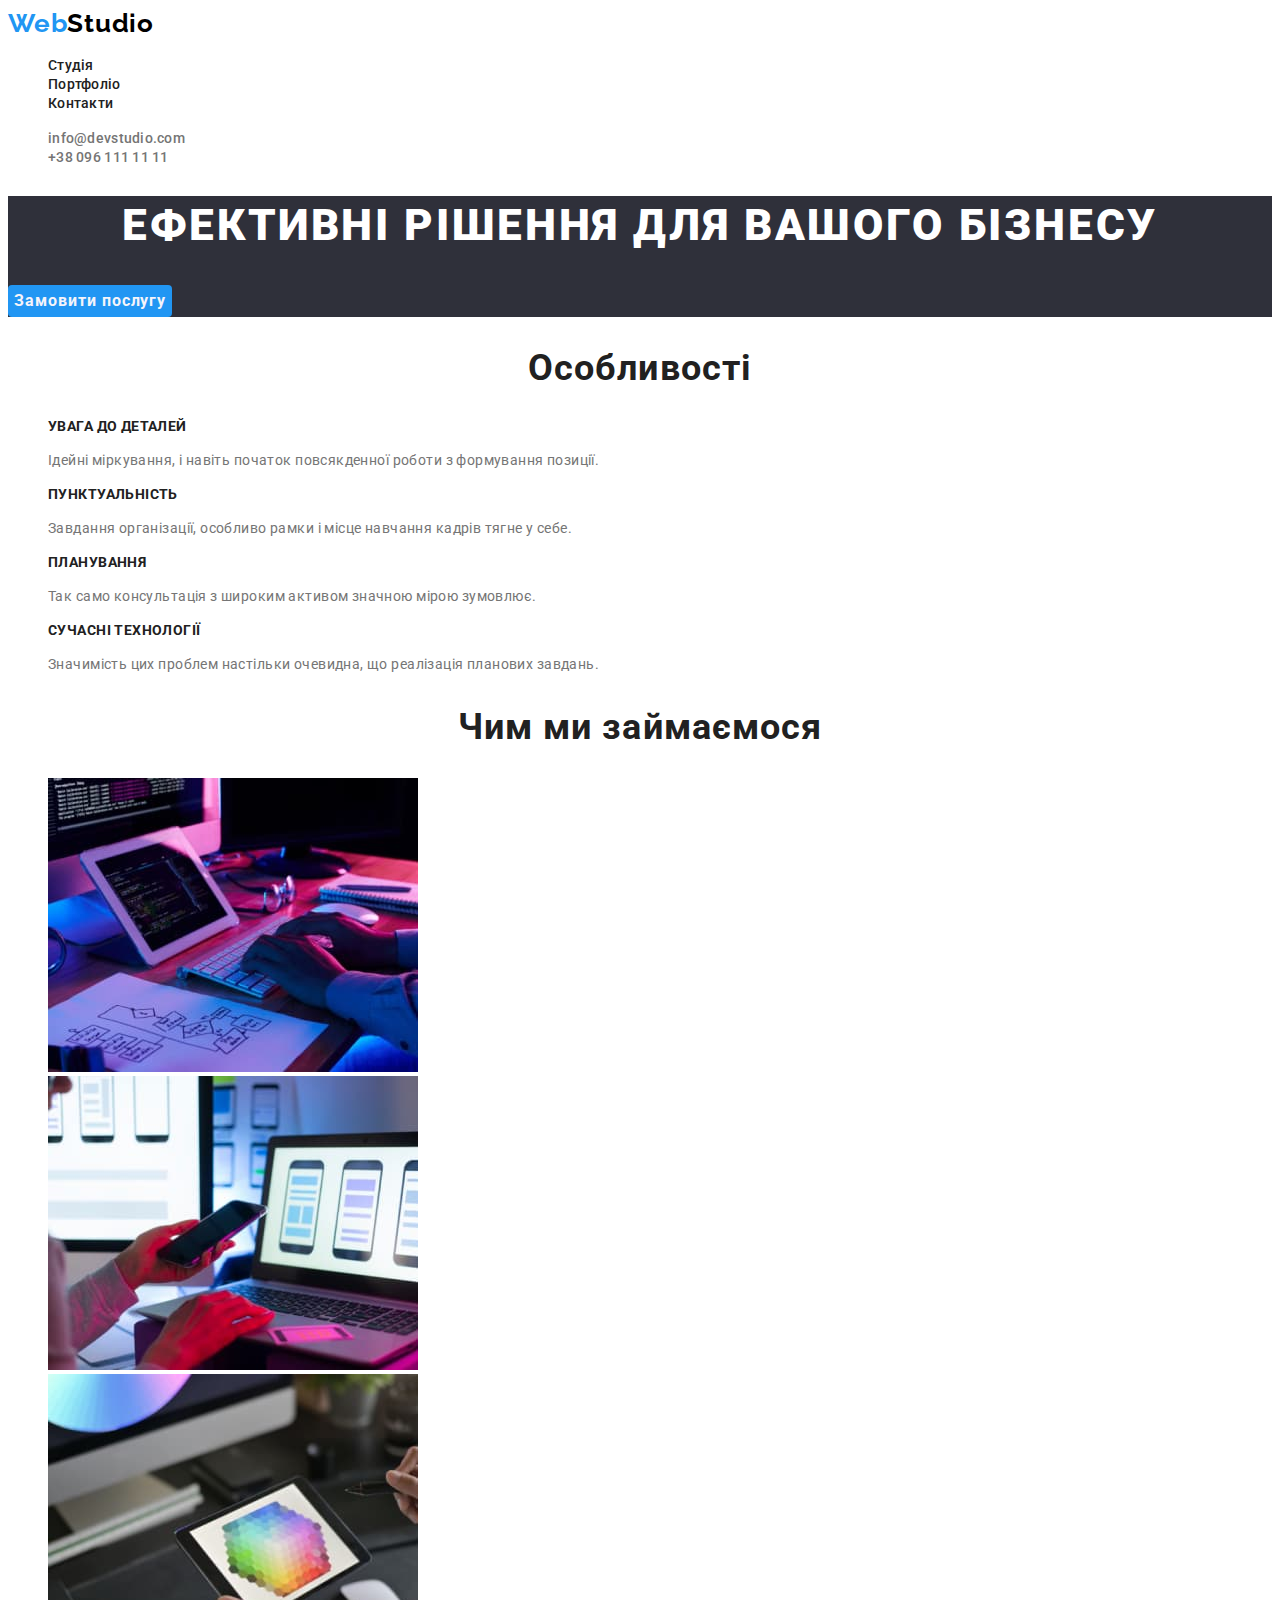
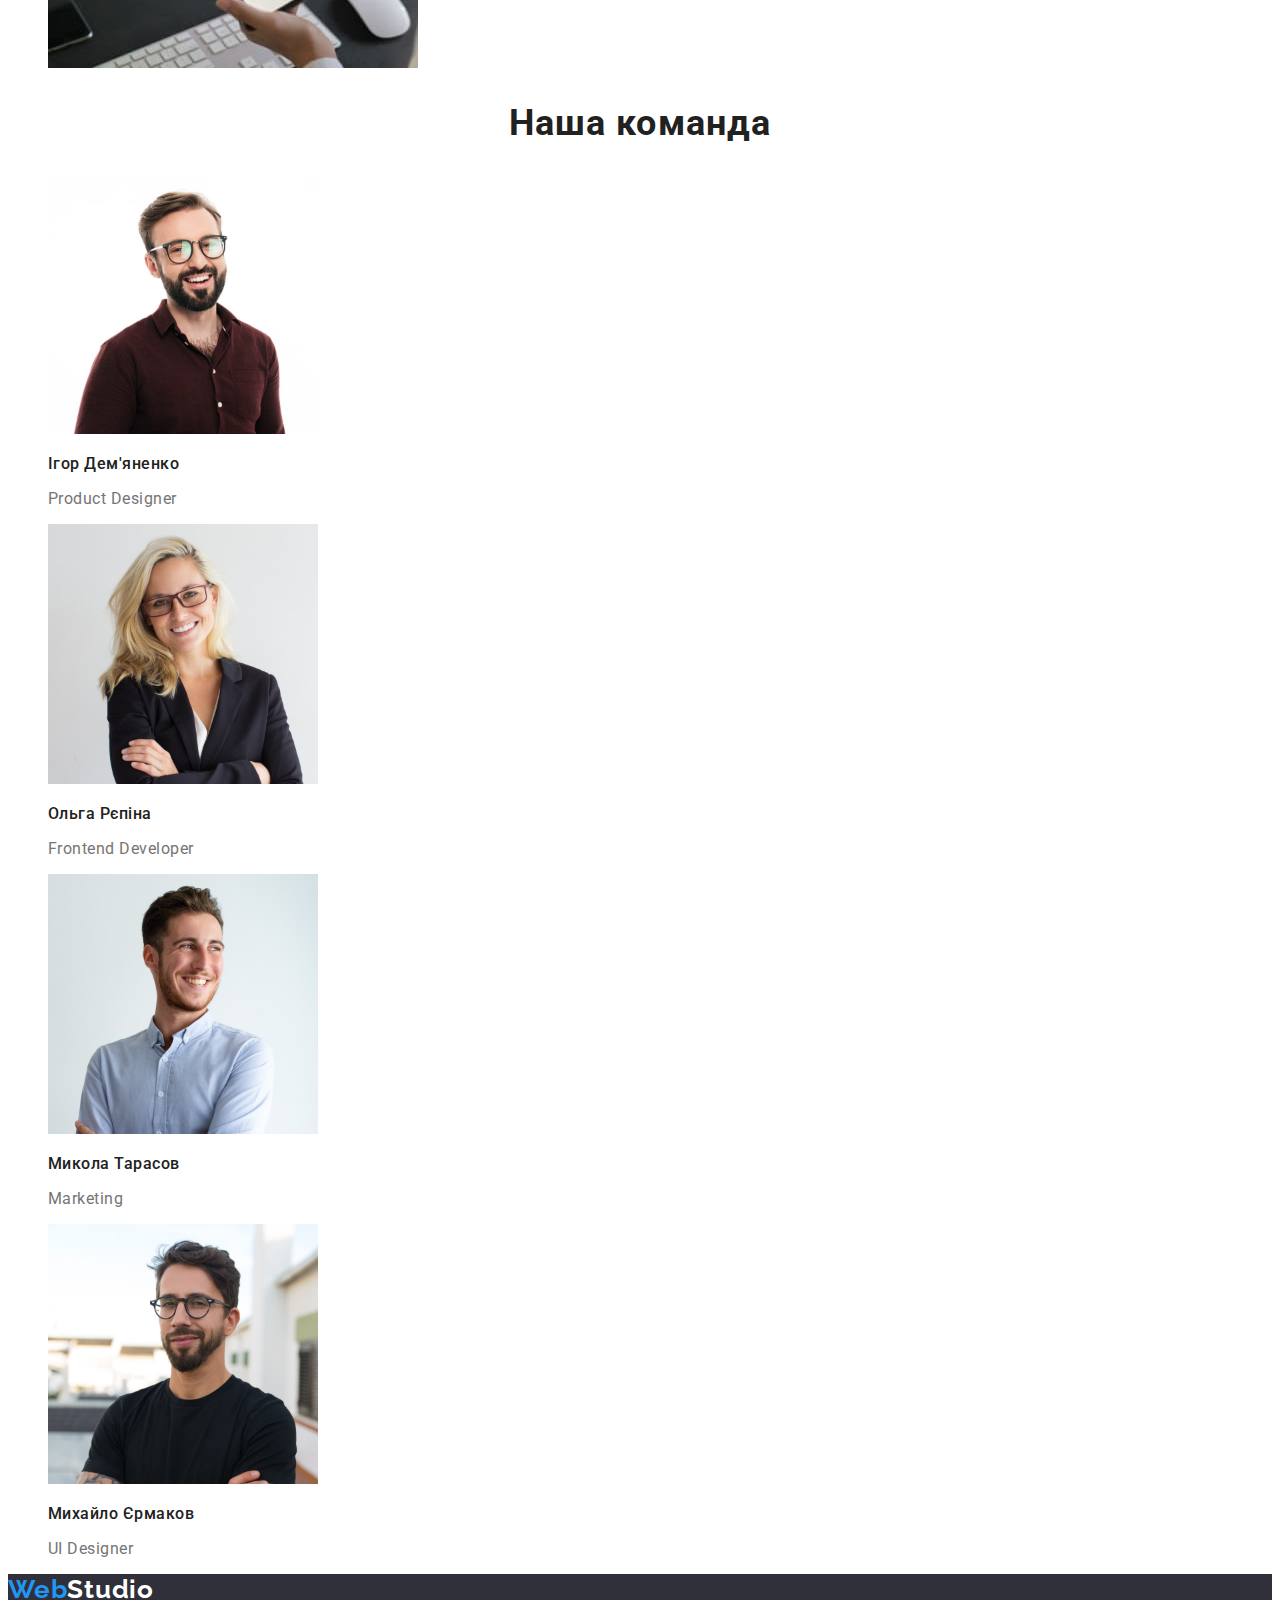
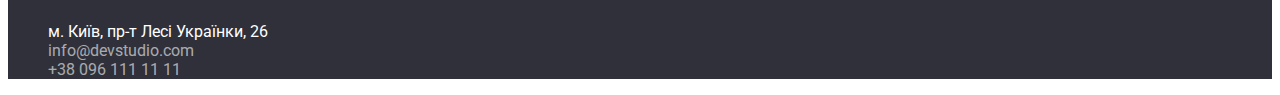
==== commit a3f7fb48: "Update index.html" ====
--- a/index.html
+++ b/index.html
@@ -21,9 +21,9 @@
     <a class="logo" href="./index.html">Web<span class="header-logo">Studio</span></a>
     <nav>
       <ul class="list">
-        <li><a class="header-navigation link" href="./index.html">Студія</a></li>
-        <li><a class="header-navigation link" href="./portfolio.html">Портфоліо</a></li>
-        <li><a class="header-navigation link" href="">Контакти</a></li>
+        <li><a href="./index.html" class="header-navigation link current">Студія</a></li>
+        <li><a href="./portfolio.html" class="header-navigation link">Портфоліо</a></li>
+        <li><a href="" class="header-navigation link">Контакти</a></li>
       </ul>
     </nav>
     <ul class="list">
@@ -45,7 +45,7 @@
     <!-- Блок Особливості -->
 
     <section class="section">
-      <h2 class="section-title hidden-title">Особливості</h2>
+      <h2 class="section-title visually-hidden">Особливості</h2>
       <ul class="features list">
         <li>
           <h3 class="feature-title">УВАГА ДО ДЕТАЛЕЙ</h3>
@@ -79,7 +79,7 @@
 
     <!-- Блок Чим ми займаємось -->
 
-    <section class="section">
+    <section class="section ">
       <h2 class="section-title">Чим ми займаємося</h2>
       <ul class="activities list">
         <li>
@@ -96,7 +96,7 @@
 
     <!-- Блок Наша команда -->
 
-    <section class="section">
+    <section class="section secondary-background">
       <h2 class="section-title">Наша команда</h2>
       <ul class="team list">
         <li>
@@ -126,13 +126,14 @@
   <!-- Футер -->
 
   <footer class="footer">
-    <a class="logo" href="./index.html">Web<span class="footer-logo">Studio</span></a>
+    <a href="./index.html" class="logo">Web<span class="footer-logo">Studio</span></a>
     <address class="adress">
       <ul class="list">
-        <li><a class="footer-adress link" href="https://goo.gl/maps/ipA3boGMYqaAEkKq8">м. Київ, пр-т Лесі Українки,
+        <li><a href="https://goo.gl/maps/ipA3boGMYqaAEkKq8" class="footer-adress adress link">м. Київ, пр-т Лесі
+            Українки,
             26</a></li>
-        <li><a class="footer-mail link" href="mailto:info@devstudio.com">info@devstudio.com</a></li>
-        <li><a class="footer-phone link" href="tel:+380961111111">+38 096 111 11 11</a></li>
+        <li><a href="mailto:info@devstudio.com" class="footer-mail adress link">info@devstudio.com</a></li>
+        <li><a href="tel:+380961111111" class="footer-phone adress link">+38 096 111 11 11</a></li>
       </ul>
 
     </address>
--- a/css/styles.css
+++ b/css/styles.css
@@ -25,7 +25,8 @@
 	list-style: none;
 }
 
-.link {
+.link,
+.logo {
 	text-decoration: none;
 	font-style: normal;
 }
@@ -43,19 +44,19 @@
 	letter-spacing: 0.03em;
 }
 
+.logo {
+	color: var(--accent);
+	font-family: Raleway, sans-serif;
+	font-weight: 700;
+	font-size: 26px;
+	line-height: 1.2;
+	letter-spacing: 0.03em;
+}
+
 /*  Шапка  */
 
 .header-logo {
 	color: var(--logo-header);
-	font-family: Raleway, sans-serif;
-	font-weight: 700;
-	font-size: 26px;
-	line-height: 1.2;
-	letter-spacing: 0.03em;
-}
-
-.logo-accent {
-	color: var(--accent);
 }
 
 .header-navigation {
@@ -73,6 +74,8 @@
 	line-height: 1.14;
 	letter-spacing: 0.02em;
 }
+
+/*  Шапка  */
 
 /* Герой */
 
@@ -105,6 +108,8 @@
 	border: 0;
 }
 
+/* Герой */
+
 /* Блок Особливості */
 
 .hidden-title {
@@ -147,6 +152,8 @@
 	letter-spacing: 0.03em;
 }
 
+/* Наша команда */
+
 /* Футер */
 
 .footer-logo {
@@ -166,6 +173,8 @@
 	background-color: var(--footer-background-color);
 }
 
+/* Футер */
+
 /* Портфоліо */
 
 .filter {
@@ -209,3 +218,5 @@
 	line-height: 1.88;
 	letter-spacing: 0.03em;
 }
+
+/* Портфоліо */
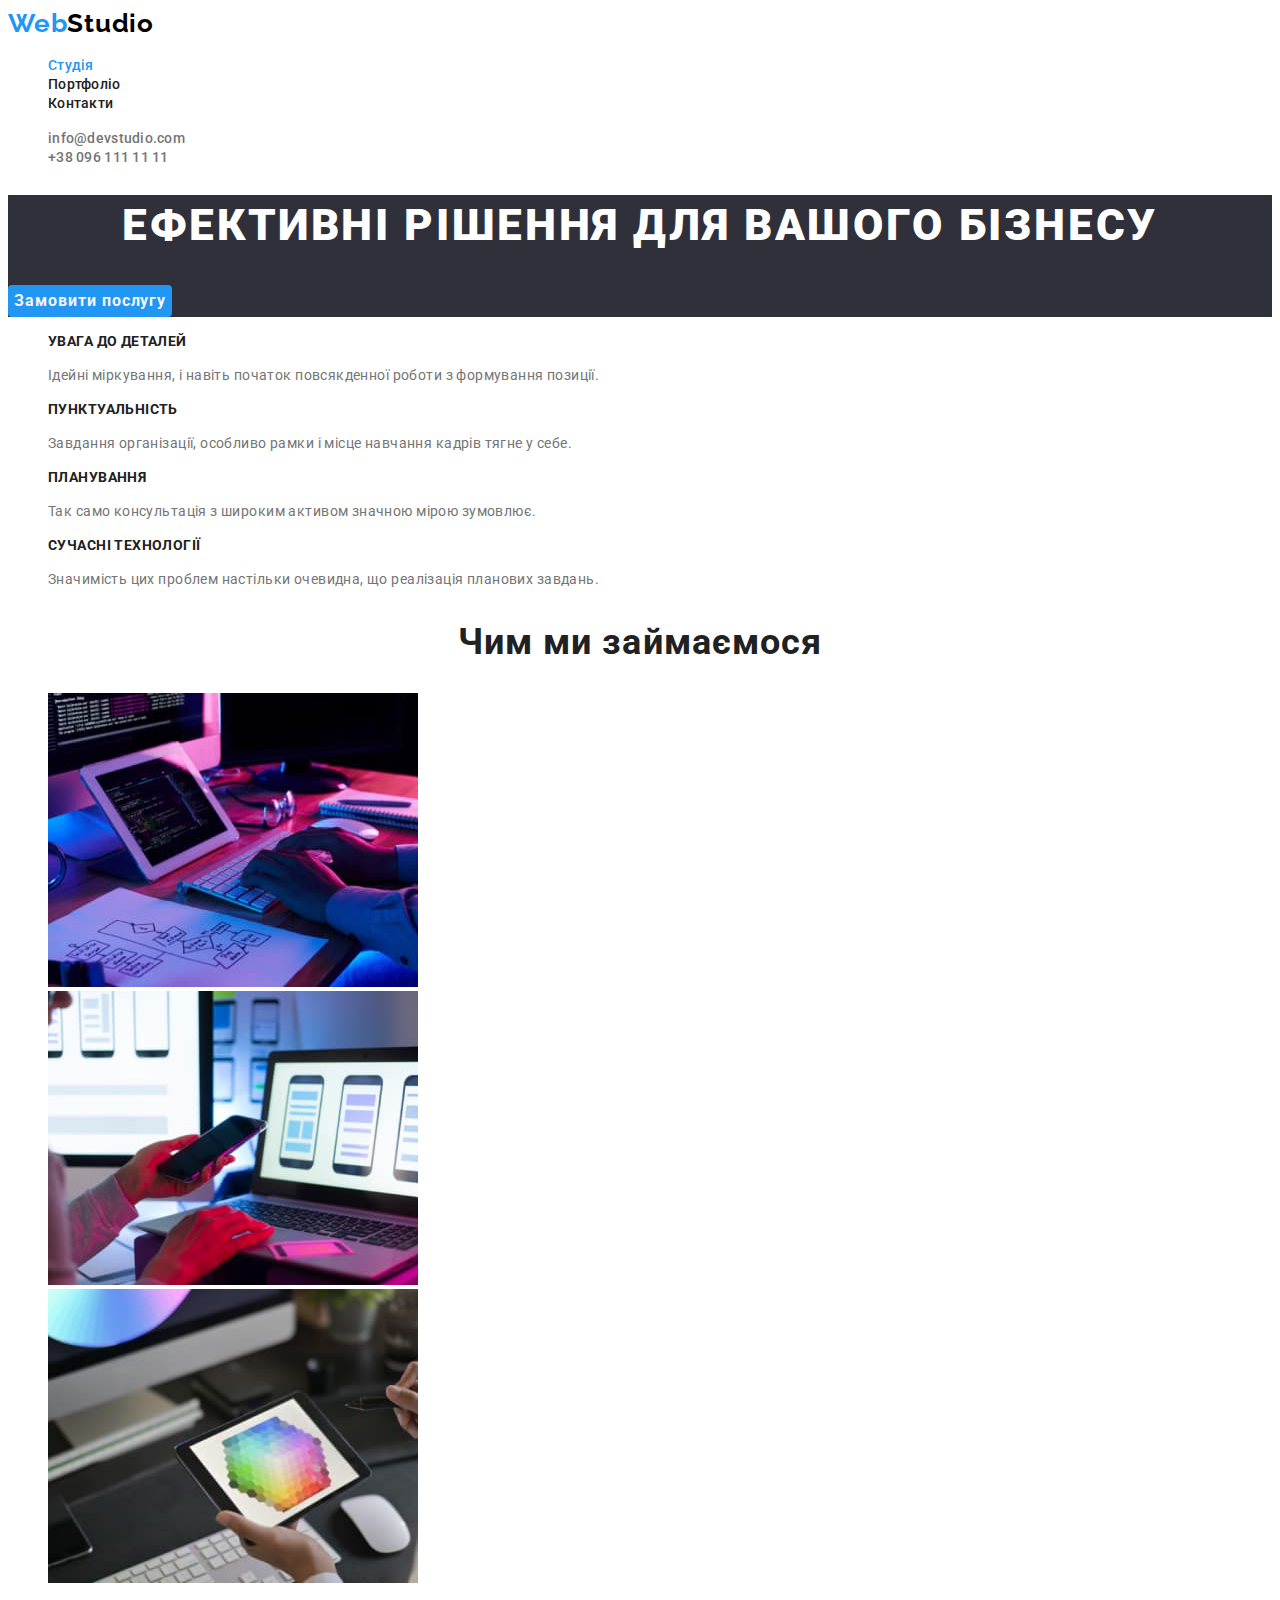
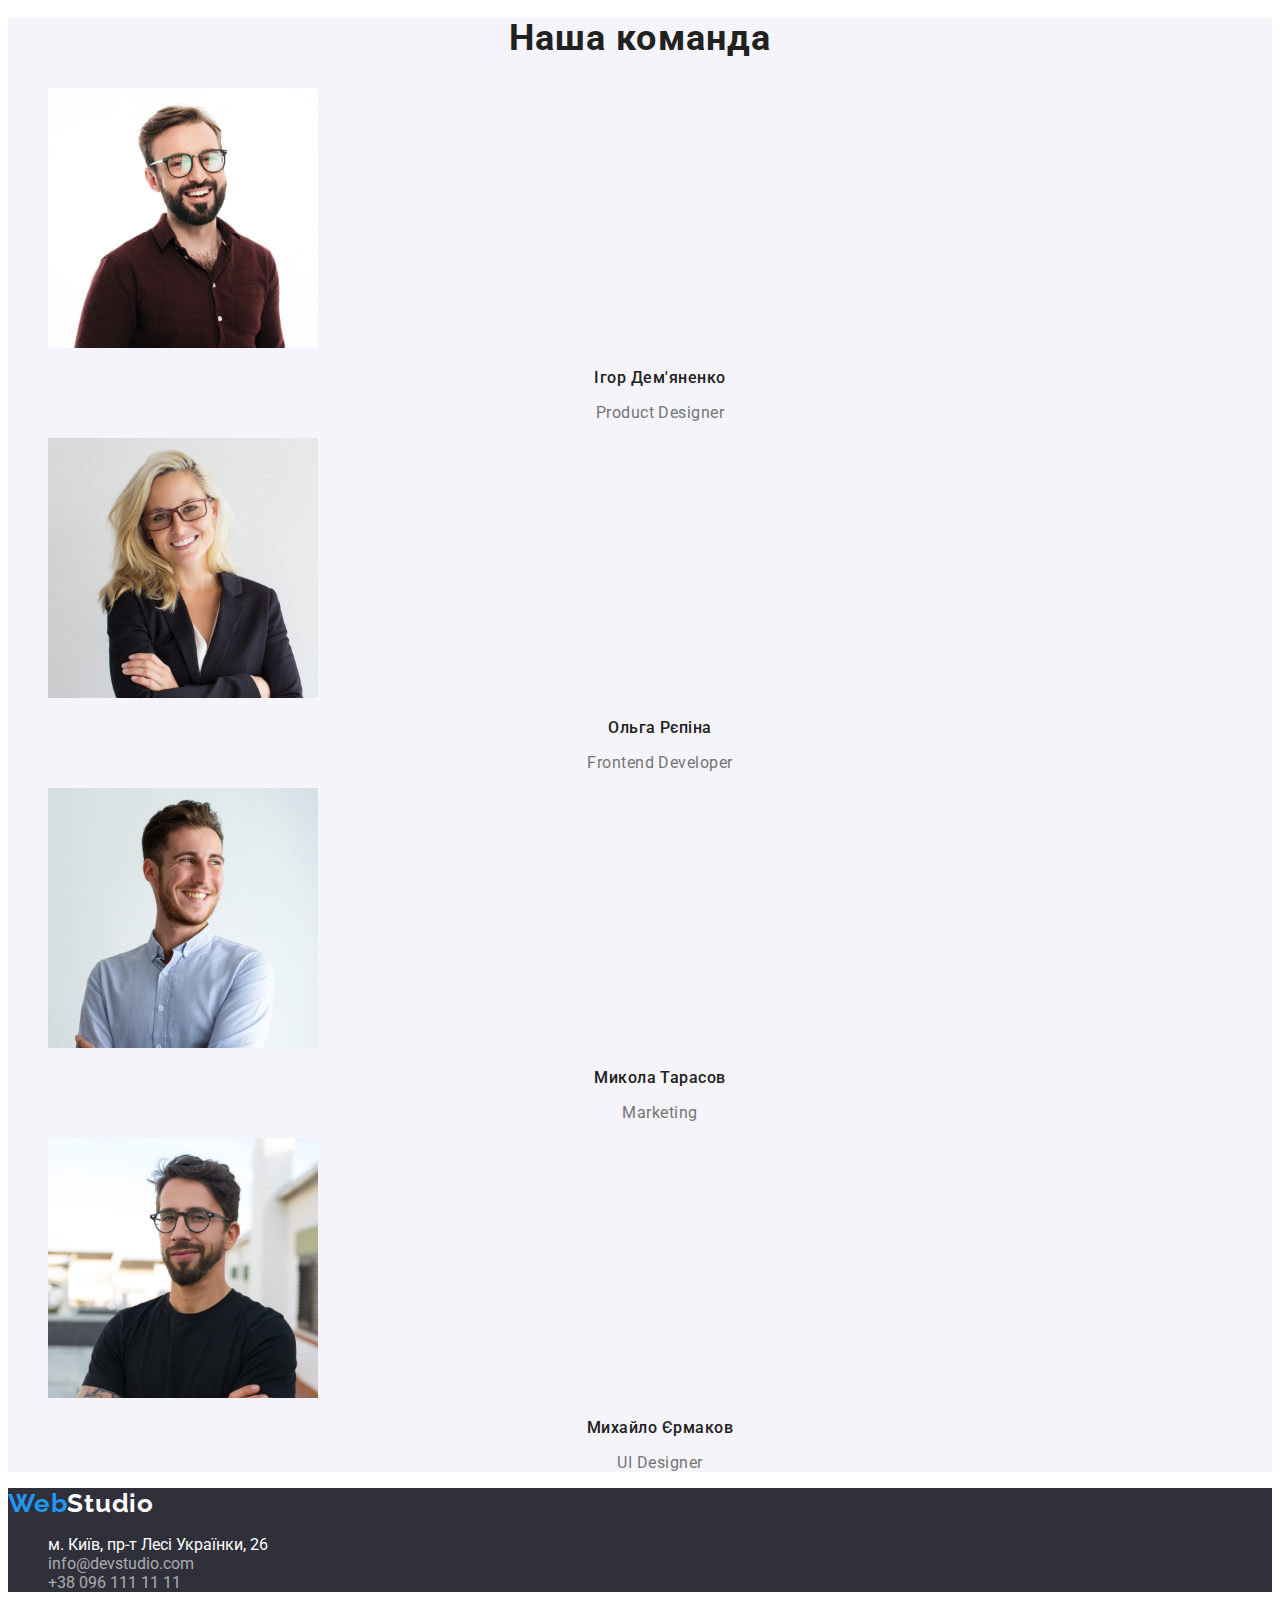
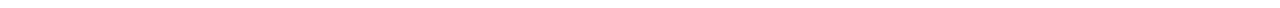
==== commit 08f79881: "Update index.html" ====
--- a/index.html
+++ b/index.html
@@ -129,11 +129,11 @@
     <a href="./index.html" class="logo">Web<span class="footer-logo">Studio</span></a>
     <address class="adress">
       <ul class="list">
-        <li><a href="https://goo.gl/maps/ipA3boGMYqaAEkKq8" class="footer-adress adress link">м. Київ, пр-т Лесі
+        <li><a href="https://goo.gl/maps/ipA3boGMYqaAEkKq8" class="footer-adress link">м. Київ, пр-т Лесі
             Українки,
             26</a></li>
-        <li><a href="mailto:info@devstudio.com" class="footer-mail adress link">info@devstudio.com</a></li>
-        <li><a href="tel:+380961111111" class="footer-phone adress link">+38 096 111 11 11</a></li>
+        <li><a href="mailto:info@devstudio.com" class="footer-mail link">info@devstudio.com</a></li>
+        <li><a href="tel:+380961111111" class="footer-phone link">+38 096 111 11 11</a></li>
       </ul>
 
     </address>
--- a/css/styles.css
+++ b/css/styles.css
@@ -14,11 +14,13 @@
 	--secondary-text: #757575;
 	--white-trasparent: rgba(255, 255, 255, 0.6);
 	--footer-background-color: #2f303a;
+	--button-background-hover: #188ce8;
 }
 
 body {
 	font-family: Roboto, sans-serif;
 	color: var(--main-text);
+	background-color: var(--white-color);
 }
 
 .list {
@@ -28,18 +30,21 @@
 .link,
 .logo {
 	text-decoration: none;
-	font-style: normal;
 }
 
 .link:hover,
-.link:active {
+.link:focus {
 	color: var(--accent);
 }
 
+.link.current {
+	color: var(--accent);
+}
+
 .section-title {
 	font-weight: 700;
 	font-size: 36px;
-	line-height: 1.17;
+	line-height: calc(42 / 36);
 	text-align: center;
 	letter-spacing: 0.03em;
 }
@@ -49,7 +54,7 @@
 	font-family: Raleway, sans-serif;
 	font-weight: 700;
 	font-size: 26px;
-	line-height: 1.2;
+	line-height: calc(31 / 26);
 	letter-spacing: 0.03em;
 }
 
@@ -71,7 +76,7 @@
 .header-contacts {
 	font-weight: 500;
 	font-size: 14px;
-	line-height: 1.14;
+	line-height: calc(16 / 14);
 	letter-spacing: 0.02em;
 }
 
@@ -86,7 +91,7 @@
 .hero-title {
 	font-weight: 900;
 	font-size: 44px;
-	line-height: 1.36;
+	line-height: calc(60 / 44);
 	text-align: center;
 	letter-spacing: 0.06em;
 	text-transform: uppercase;
@@ -94,10 +99,10 @@
 }
 
 .hero-button {
-	font-family: Roboto, sans-serif;
-	font-weight: 700;
-	font-size: 16px;
-	line-height: 1.88;
+	font-family: inherit;
+	font-weight: 700;
+	font-size: 16px;
+	line-height: calc(30 / 16);
 	display: flex;
 	align-items: center;
 	text-align: center;
@@ -106,20 +111,34 @@
 	background: var(--accent);
 	border-radius: 4px;
 	border: 0;
+	cursor: pointer;
+}
+.hero-button:hover,
+.hero-button:focus {
+	background-color: var(--button-background-hover);
 }
 
 /* Герой */
 
 /* Блок Особливості */
 
-.hidden-title {
-	display: none;
+.visually-hidden {
+	position: absolute;
+	white-space: nowrap;
+	width: 1px;
+	height: 1px;
+	overflow: hidden;
+	border: 0;
+	padding: 0;
+	clip: rect(0 0 0 0);
+	clip-path: inset(50%);
+	margin: -1px;
 }
 
 .feature-title {
 	font-weight: 700;
 	font-size: 14px;
-	line-height: 1.14;
+	line-height: calc(16 / 14);
 	letter-spacing: 0.03em;
 	text-transform: uppercase;
 }
@@ -128,7 +147,7 @@
 	color: var(--secondary-text);
 	font-weight: 400;
 	font-size: 14px;
-	line-height: 1.71;
+	line-height: calc(24 / 14);
 	letter-spacing: 0.03em;
 }
 
@@ -136,20 +155,24 @@
 
 /* Наша команда */
 
+.secondary-background {
+	background-color: var(--background-color);
+}
 .team-title {
-	color: var(--main-text);
 	font-weight: 500;
 	font-size: 16px;
-	line-height: 1.19;
-	letter-spacing: 0.03em;
+	line-height: calc(19 / 16);
+	letter-spacing: 0.03em;
+	text-align: center;
 }
 
 .team-text {
 	color: var(--secondary-text);
 	font-weight: 400;
 	font-size: 16px;
-	line-height: 1.19;
-	letter-spacing: 0.03em;
+	line-height: calc(19 / 16);
+	letter-spacing: 0.03em;
+	text-align: center;
 }
 
 /* Наша команда */
@@ -173,41 +196,37 @@
 	background-color: var(--footer-background-color);
 }
 
+.adress {
+	font-style: normal;
+}
 /* Футер */
 
 /* Портфоліо */
 
 .filter {
-	font-family: Roboto, sans-serif;
+	font-family: inherit;
 	color: var(--main-text);
 	font-weight: 500;
 	font-size: 16px;
-	line-height: 1.62;
-	text-align: center;
+	line-height: calc(26 / 16);
 	letter-spacing: 0.03em;
 	background: var(--background-color);
 	border-radius: 4px;
 	border: 0;
+	cursor: pointer;
 }
 
 .filter:hover,
 .filter:focus {
-	font-family: Roboto, sans-serif;
-	color: var(--white-color);
-	font-weight: 500;
-	font-size: 16px;
-	line-height: 1.62;
-	text-align: center;
-	letter-spacing: 0.03em;
+	color: var(--white-color);
 	background: var(--accent);
-	border-radius: 4px;
 }
 
 .portfolio-title {
 	color: var(--main-text);
 	font-weight: 700;
 	font-size: 18px;
-	line-height: 2;
+	line-height: calc(36 / 18);
 	letter-spacing: 0.06em;
 }
 
@@ -215,7 +234,7 @@
 	color: var(--secondary-text);
 	font-weight: 400;
 	font-size: 16px;
-	line-height: 1.88;
+	line-height: calc(30 / 16);
 	letter-spacing: 0.03em;
 }
 
